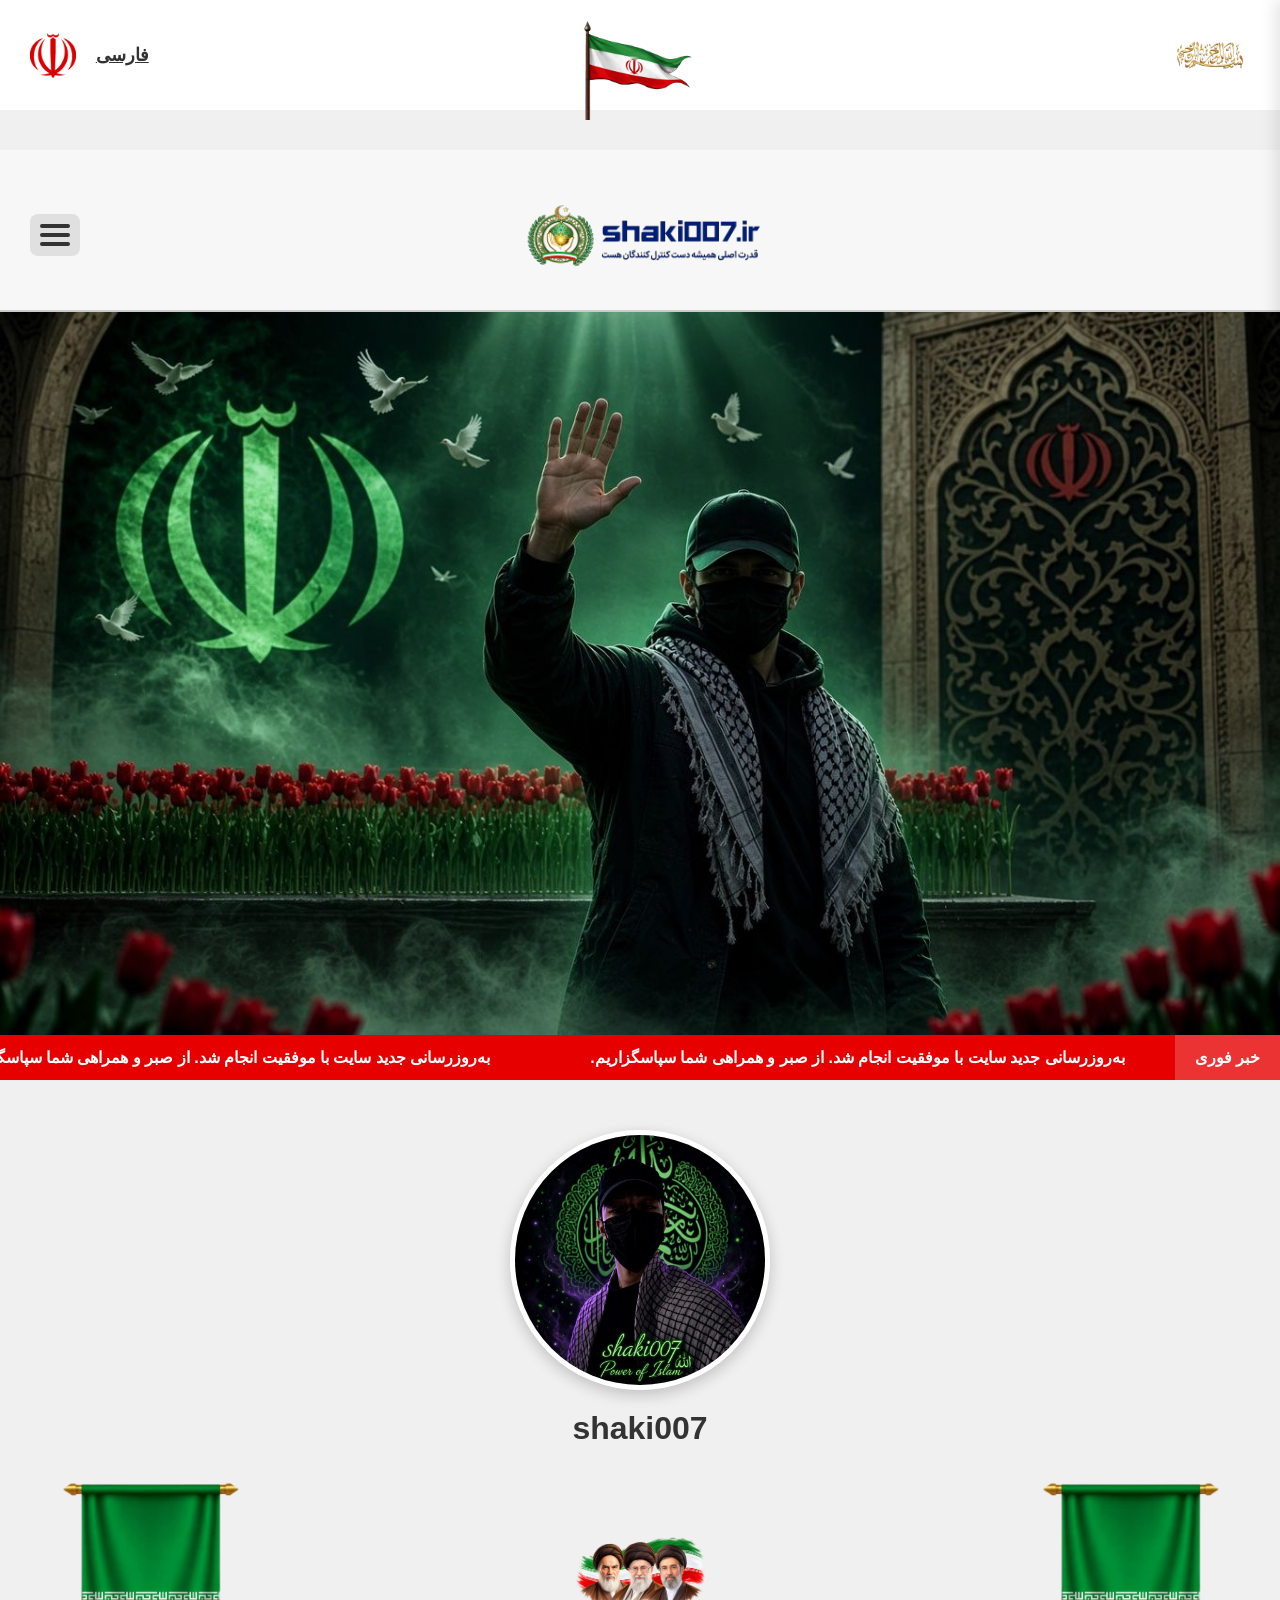
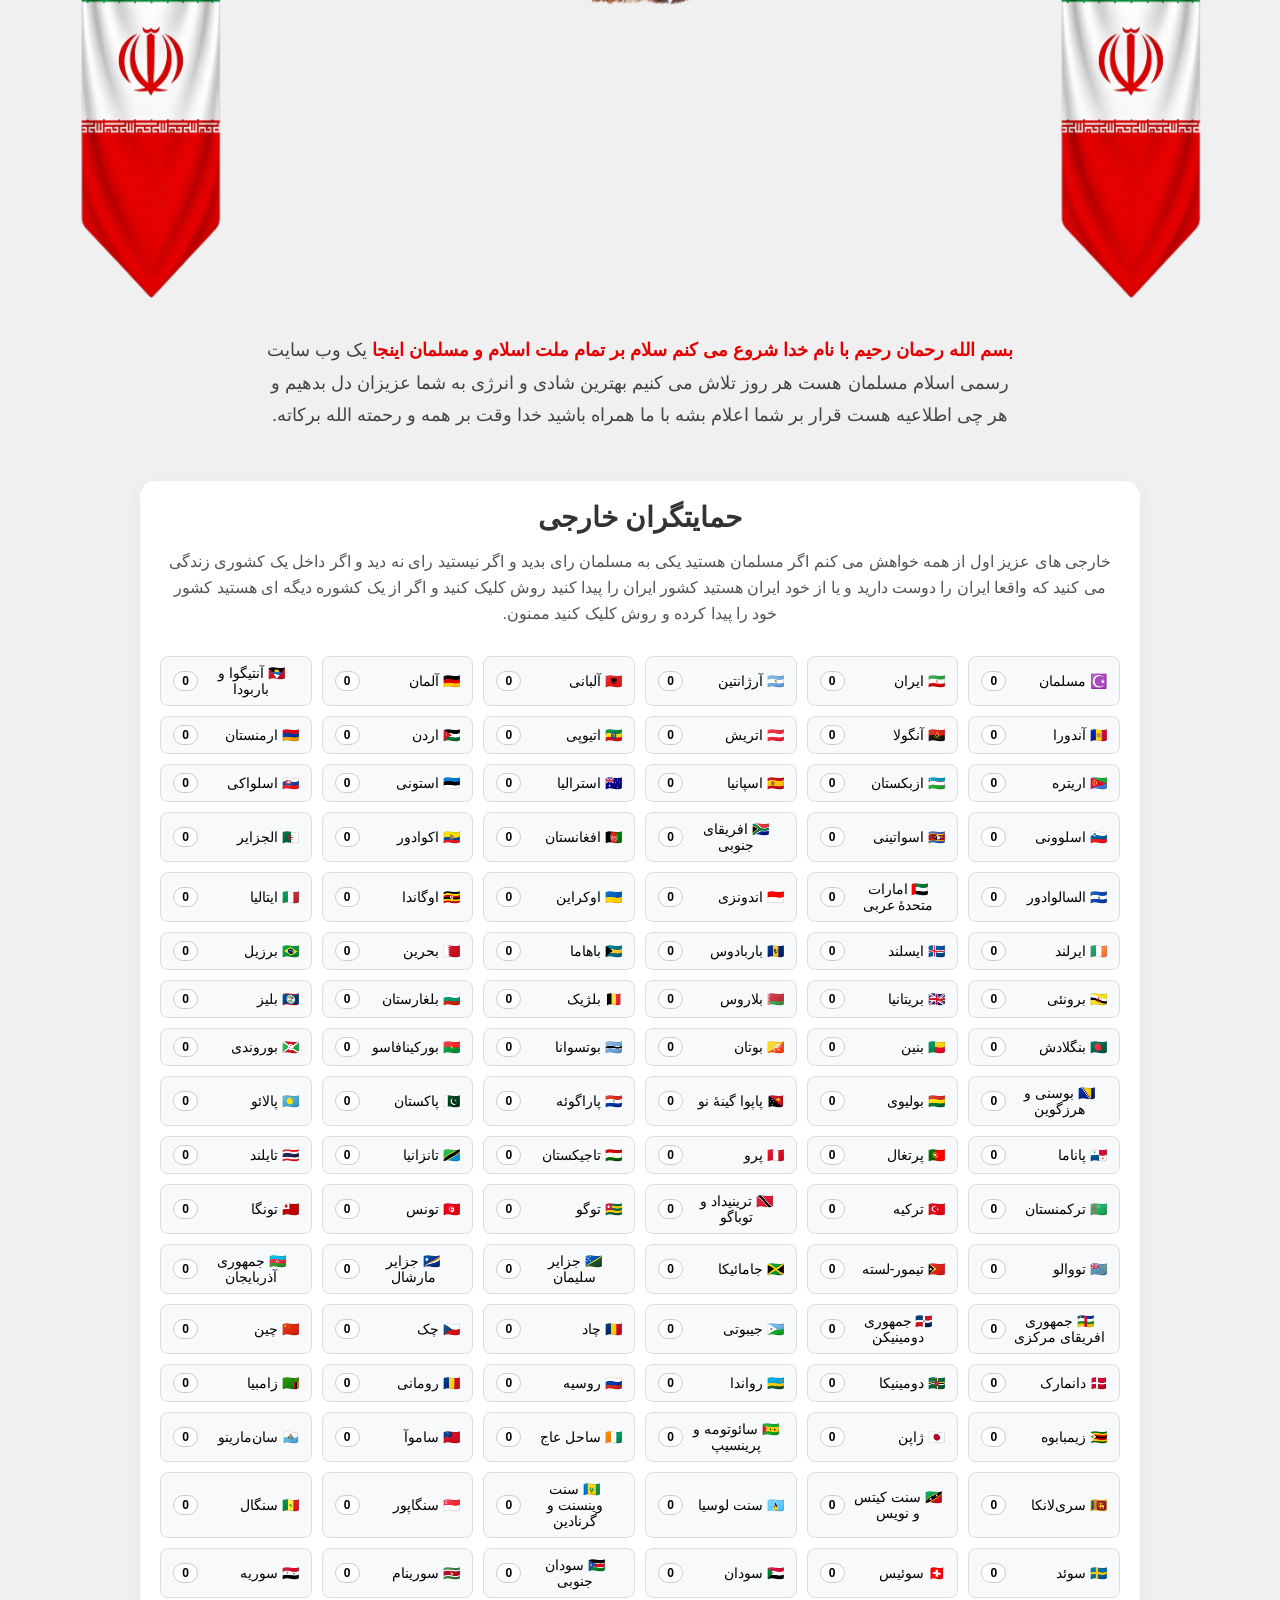
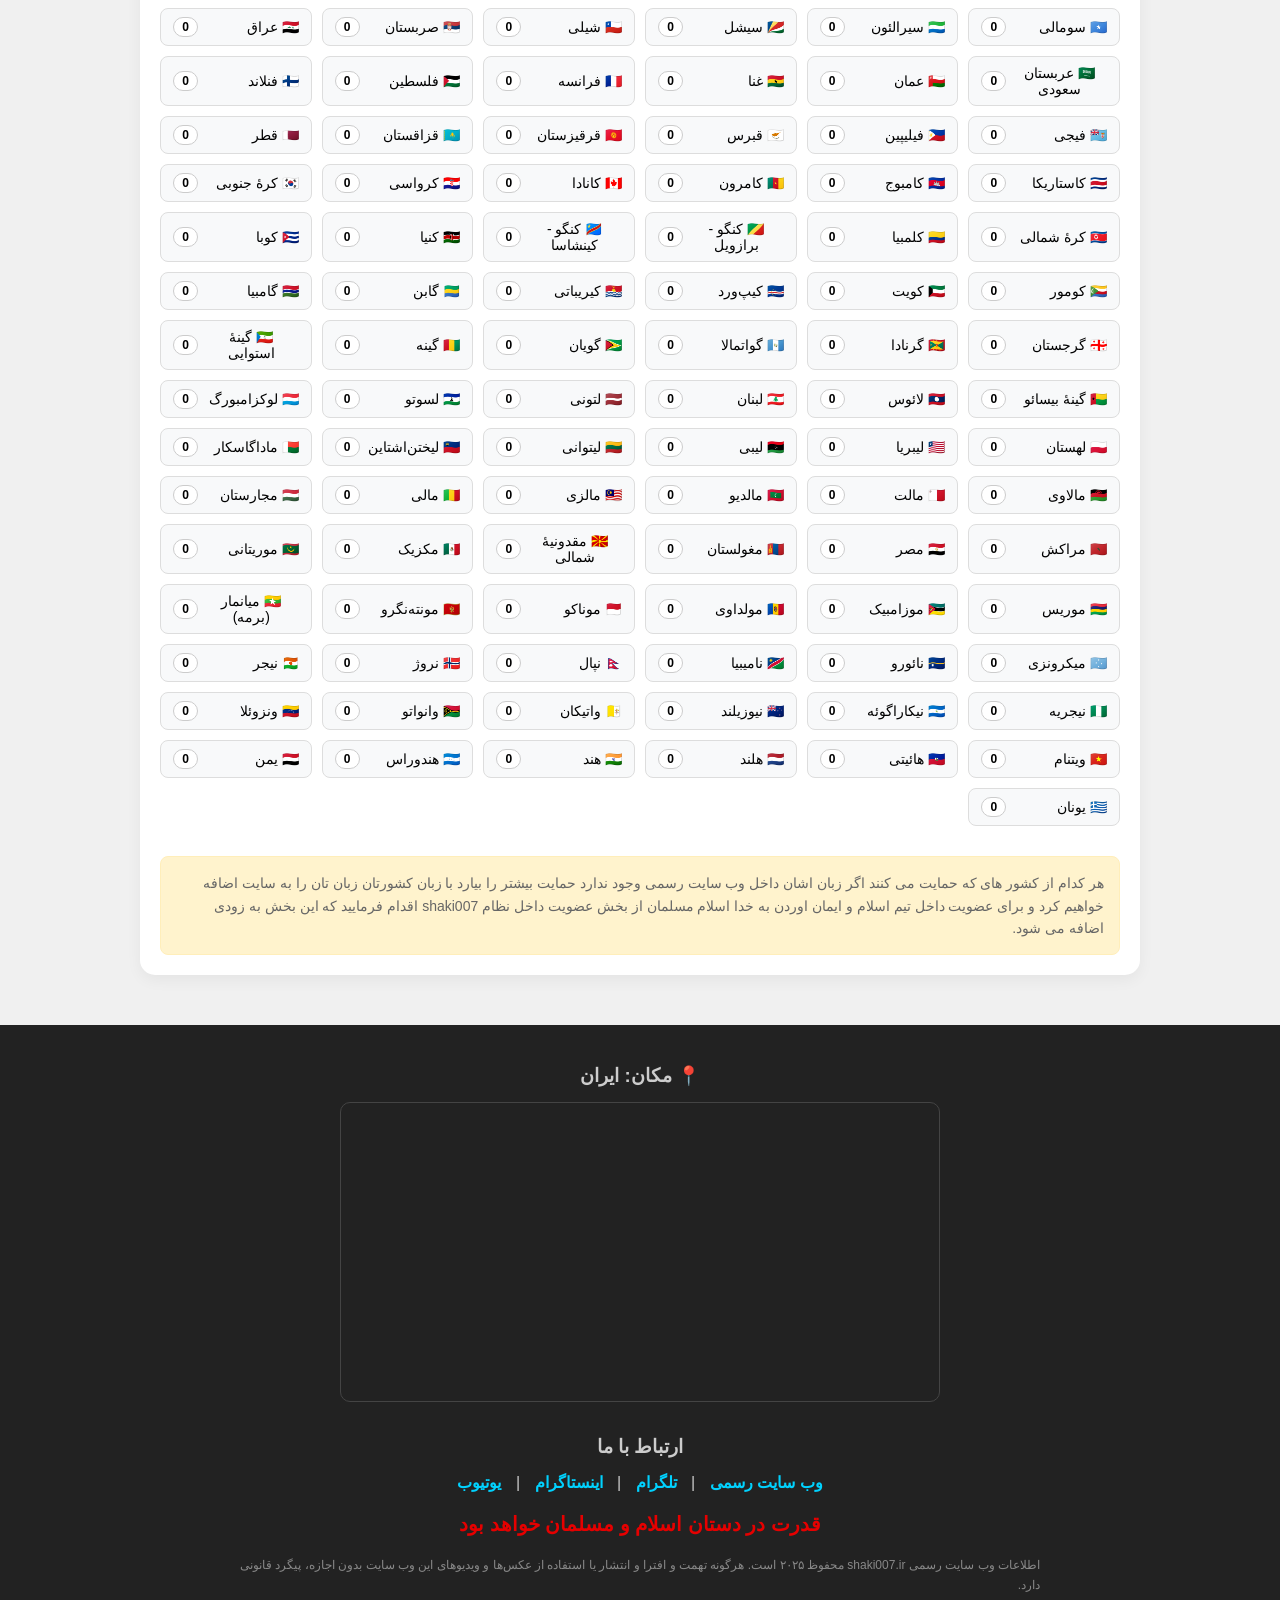
==== index.html @ 52787b34 "Add files via upload" ====
<!DOCTYPE html>
<html lang="fa" dir="rtl">

<head>
    <meta charset="UTF-8">
    <meta name="viewport" content="width=device-width, initial-scale=1.0">
    <title>سایت رسمی shaki007</title>
    <link rel="stylesheet" href="style.css">
</head>

<body>

    <div id="security-screen" class="security-overlay">
        <h1 data-i18n="security_title">اخطار امنیتی</h1>
        <p data-i18n="security_text">خروج از صفحه یا تلاش برای اسکرین‌شات شناسایی شد. لطفا به صفحه برگردید.</p>
    </div>

    <div id="sidebar" class="sidebar">
        <div class="sidebar-images">
            <img src="./img1.webp" alt="عکس ۱">
            <img src="./img2.webp" alt="عکس ۲">
            <img src="./img3.webp" alt="عکس ۳">
        </div>
        <ul class="sidebar-menu">
            <li><a href="index.html" data-i18n="menu_home">منو اصلی</a></li>
            <li><a href="Hk.html" data-i18n="menu_news">خبر و حمایتگران</a></li>
            <li><a href="Man.html" data-i18n="menu_about">توضیحات درباره من</a></li>
            <li><a href="#" data-i18n="menu_join">عضویت داخل نظام shaki007 (به زودی)</a></li>
        </ul>
    </div>

    <header class="top-bar">
        <div class="bismillah"><img src="./IR_007.webp" alt="بسم الله"></div>
        <div class="center-flag"><img src="./009.png" alt="پرچم"></div>
        <div class="lang-section">
            <div class="dropdown">
                <span class="current-lang" id="lang-btn">فارسی</span>
                <div class="dropdown-content">
                    <a href="#" onclick="changeLang('fa')">فارسی</a>
                    <a href="#" onclick="changeLang('en')">English</a>
                    <a href="#" onclick="changeLang('ru')">Русский (روسی)</a>
                    <a href="#" onclick="changeLang('zh')">中文 (چینی)</a>
                    <a href="#" onclick="changeLang('ko')">조선어 (کره‌ای)</a>
                </div>
            </div>
            <img src="./Iran_007.webp" alt="ایران" class="iran-flag-img">
        </div>
    </header>

    <div class="logo-bar">
        <div class="hamburger-menu" onclick="toggleMenu()"><span></span><span></span><span></span></div>
        <div class="main-logo"><img src="./shaki007.ir.png" alt="لوگوی سایت"></div>
    </div>

    <div class="top-image-banner"><img src="./grok_1795695931432.jpg" alt="بنر"></div>

    <div class="notification-container" id="news-ticker">
        <div class="news-label" data-i18n="news_label">خبر فوری</div>
        <div class="news-wrapper">
            <div class="news-track">
                <span class="news-text" data-i18n="news_text">به‌روزرسانی جدید سایت با موفقیت انجام شد. از صبر و همراهی
                    شما سپاسگزاریم.</span>
                <span class="news-text" data-i18n="news_text">به‌روزرسانی جدید سایت با موفقیت انجام شد. از صبر و همراهی
                    شما سپاسگزاریم.</span>
            </div>
        </div>
    </div>

    <section class="profile-section">
        <div class="profile-circle"><img src="./IMG_20261125_182429_600.jpg" alt="پروفایل من"></div>
        <h2 class="my-name">shaki007</h2>

        <div class="profile-images">
            <img src="./InShot_20261127_051230944.webp" alt="تصویر راست" class="pi-side">
            <img src="./leaders.webp" alt="تصویر وسط" class="pi-center">
            <img src="./InShot_20261127_051230944.webp" alt="تصویر چپ" class="pi-side">
        </div>

        <div class="welcome-text">
            <p><span class="red-text" data-i18n="welcome_red">بسم الله رحمان رحیم با نام خدا شروع می کنم سلام بر تمام
                    ملت اسلام و مسلمان اینجا</span> <span data-i18n="welcome_normal">یک وب سایت رسمی اسلام مسلمان هست هر
                    روز تلاش می کنیم بهترین شادی و انرژی به شما عزیزان دل بدهیم و هر چی اطلاعیه هست قرار بر شما اعلام
                    بشه با ما همراه باشید خدا وقت بر همه و رحمته الله برکاته.</span></p>
        </div>
    </section>

    <section class="supporters-section">
        <h2 data-i18n="supporters_title">حمایتگران خارجی</h2>
        <p class="supporters-desc" data-i18n="supporters_desc">
            خارجی های عزیز اول از همه خواهش می کنم اگر مسلمان هستید یکی به مسلمان رای بدید و اگر نیستید رای نه دید و اگر
            داخل یک کشوری زندگی می کنید که واقعا ایران را دوست دارید و یا از خود ایران هستید کشور ایران را پیدا کنید روش
            کلیک کنید و اگر از یک کشوره دیگه ای هستید کشور خود را پیدا کرده و روش کلیک کنید ممنون.
        </p>

        <div class="voting-grid" id="voting-grid">
            <div class="vote-btn" id="btn-muslim" onclick="vote('muslim', 'muslim-count')">
                <span data-i18n="muslim_btn">☪️ مسلمان</span>
                <span class="vote-count" id="muslim-count">0</span>
            </div>
        </div>

        <p class="note-text" data-i18n="note_text">
            هر کدام از کشور های که حمایت می کنند اگر زبان اشان داخل وب سایت رسمی وجود ندارد حمایت بیشتر را بیارد با زبان
            کشورتان زبان تان را به سایت اضافه خواهیم کرد و برای عضویت داخل تیم اسلام و ایمان اوردن به خدا اسلام مسلمان
            از بخش عضویت داخل نظام shaki007 اقدام فرمایید که این بخش به زودی اضافه می شود.
        </p>
    </section>

    <footer class="main-footer">
        <h3 class="location-title" data-i18n="location_iran">📍 مکان: ایران</h3>
        <div class="map-container">
            <iframe
                src="https://www.openstreetmap.org/export/embed.html?bbox=44.031%2C25.078%2C63.317%2C39.777&amp;layer=mapnik&amp;marker=32.4279%2C53.6880"
                style="border: 1px solid #444; border-radius: 10px;"></iframe>
        </div>
        <h3 data-i18n="contact_us">ارتباط با ما</h3>
        <div class="social-links">
            <a href="https://shaki007.ir" target="_blank" rel="noopener" data-i18n="link_site">وب سایت رسمی</a> |
            <a href="https://t.me/yourtelegram" target="_blank" rel="noopener" data-i18n="link_telegram">تلگرام</a> |
            <a href="https://instagram.com/yourinsta" target="_blank" rel="noopener"
                data-i18n="link_instagram">اینستاگرام</a> |
            <a href="https://youtube.com/youryt" target="_blank" rel="noopener" data-i18n="link_youtube">یوتیوب</a>
        </div>
        <p class="power-text" data-i18n="power_text">قدرت در دستان اسلام و مسلمان خواهد بود</p>
        <div class="legal-text">
            <p data-i18n="legal_text">
                اطلاعات وب سایت رسمی shaki007.ir محفوظ ۲۰۲۵ است. هرگونه تهمت و افترا و انتشار یا استفاده از عکس‌ها و
                ویدیوهای این وب سایت بدون اجازه، پیگرد قانونی دارد.
            </p>
        </div>
    </footer>

    <script src="script.js"></script>
</body>

</html>
---- style.css ----
* { margin: 0; padding: 0; box-sizing: border-box; }
html, body { width: 100%; overflow-x: hidden; font-family: Tahoma, Arial, sans-serif; background-color: #f0f0f0; }
img { max-width: 100%; display: block; -webkit-user-drag: none; user-drag: none; }
body { user-select: none; -webkit-user-select: none; -moz-user-select: none; -ms-user-select: none; -webkit-touch-callout: none; }

@media print { html, body { display: none !important; } }

.security-overlay { position: fixed; top: 0; left: 0; width: 100vw; height: 100vh; background-color: #000; color: red; z-index: 999999; display: none; flex-direction: column; justify-content: center; align-items: center; text-align: center; padding: 20px; }

.sidebar { position: fixed; top: 0; right: -320px; width: 320px; height: 100vh; background-color: #fff; box-shadow: -5px 0 15px rgba(0,0,0,0.1); transition: right 0.4s ease; z-index: 1000; padding: 20px; overflow-y: auto; }
.sidebar.open { right: 0; }
.sidebar-images { display: flex; justify-content: space-between; margin: 20px 0; }
.sidebar-images img { width: 30%; height: 70px; object-fit: cover; border-radius: 8px; }
.sidebar-menu { list-style: none; }
.sidebar-menu li { border-bottom: 1px solid #eee; }
.sidebar-menu a { display: block; padding: 15px 10px; color: #333; text-decoration: none; font-weight: bold; transition: 0.3s; }
.sidebar-menu a:hover { background-color: #f5f5f5; color: #e60000; }

.top-bar { display: flex; justify-content: space-between; align-items: center; padding: 15px 30px; background-color: #fff; position: relative; z-index: 10; min-height: 100px; }
.bismillah img { height: 80px; object-fit: contain; }
.center-flag { position: absolute; left: 50%; transform: translateX(-50%); top: 10px; z-index: 20; }
.center-flag img { height: 110px; object-fit: contain; }
.lang-section { display: flex; align-items: center; gap: 15px; }
.iran-flag-img { height: 45px; border-radius: 4px; }
.dropdown { position: relative; display: inline-block; }
.current-lang { font-size: 18px; font-weight: bold; color: #333; text-decoration: underline; cursor: pointer; padding: 5px; }
.dropdown-content { display: none; position: absolute; background-color: #fff; min-width: 120px; box-shadow: 0 8px 16px rgba(0,0,0,0.2); z-index: 100; top: 100%; left: 0; border-radius: 5px; }
.dropdown-content a { color: #333; padding: 10px 15px; text-decoration: none; display: block; }
.dropdown-content a:hover { background-color: #ddd; }
.dropdown:hover .dropdown-content, .dropdown.open .dropdown-content { display: block; }

.logo-bar { background-color: #f7f7f7; display: flex; align-items: center; justify-content: center; padding: 20px 0 10px 0; position: relative; margin-top: 40px; border-bottom: 2px solid #ccc; }
.main-logo img { height: 130px; object-fit: contain; }
.hamburger-menu { position: absolute; left: 30px; display: flex; flex-direction: column; justify-content: center; gap: 5px; cursor: pointer; background-color: #e0e0e0; padding: 10px; border-radius: 8px; }
.hamburger-menu:hover { background-color: #ccc; }
.hamburger-menu span { display: block; width: 30px; height: 4px; background-color: #333; border-radius: 2px; }

.top-image-banner { width: 100%; line-height: 0; }
.top-image-banner img { width: 100%; height: auto; }

.notification-container { width: 100%; display: flex; align-items: center; background-color: #222; color: #fff; height: 45px; overflow: hidden; transition: background 0.5s; }
.notification-container.urgent { background-color: #e60000; }
.news-label { background-color: rgba(255,255,255,0.2); padding: 0 20px; height: 100%; display: flex; align-items: center; font-weight: bold; white-space: nowrap; z-index: 2; }
.news-wrapper { flex: 1; overflow: hidden; position: relative; display: flex; align-items: center; }
.news-track { display: flex; white-space: nowrap; animation: marquee 20s linear infinite; }
.news-text { font-size: 16px; font-weight: bold; padding-left: 50px; padding-right: 50px; }
@keyframes marquee { 0% { transform: translateX(0); } 100% { transform: translateX(-50%); } }
[dir="rtl"] .news-track { animation-name: marquee-rtl; }
@keyframes marquee-rtl { 0% { transform: translateX(0); } 100% { transform: translateX(50%); } }

.profile-section { display: flex; flex-direction: column; align-items: center; margin: 50px 0; text-align: center; }
.profile-circle { width: 260px; height: 260px; border-radius: 50%; overflow: hidden; border: 5px solid #fff; box-shadow: 0 5px 15px rgba(0,0,0,0.2); }
.profile-circle img { width: 100%; height: 100%; object-fit: cover; }
.my-name { margin-top: 20px; font-size: 32px; color: #333; font-weight: bold; }

.profile-images { direction: rtl; display: flex; justify-content: space-between; align-items: flex-start; width: 100%; padding: 0 30px; margin: 30px 0; }
.profile-images .pi-side { width: 240px; height: auto; object-fit: contain; border-radius: 0; box-shadow: none; border: none; background: none; }
.profile-images .pi-center { width: 130px; height: auto; margin-top: 60px; object-fit: contain; border-radius: 0; box-shadow: none; border: none; background: none; }

.welcome-text { max-width: 800px; padding: 0 20px; font-size: 18px; line-height: 1.8; color: #444; }
.red-text { color: #e60000; font-weight: bold; }

.supporters-section { max-width: 1000px; margin: 40px auto; padding: 20px; background: #fff; border-radius: 15px; box-shadow: 0 5px 15px rgba(0,0,0,0.05); text-align: center; }
.supporters-section h2 { font-size: 28px; margin-bottom: 15px; color: #333; }
.supporters-desc { font-size: 16px; line-height: 1.6; margin-bottom: 30px; color: #555; }

.voting-grid { display: grid; grid-template-columns: repeat(auto-fill, minmax(130px, 1fr)); gap: 10px; margin-bottom: 30px; }
.vote-btn { background: #f8f9fa; border: 1px solid #ddd; border-radius: 8px; padding: 8px 12px; cursor: pointer; display: flex; justify-content: space-between; align-items: center; gap: 6px; transition: 0.2s; font-size: 14px; }
.vote-btn:hover { background: #e9ecef; border-color: #bbb; }
.vote-btn.voted { background: #d4edda; border-color: #c3e6cb; color: #155724; box-shadow: 0 0 0 2px #28a745 inset; }
.vote-count { font-weight: bold; background: #fff; padding: 2px 6px; border-radius: 10px; border: 1px solid #ccc; font-size: 12px; min-width: 25px; text-align: center; }

.note-text { font-size: 14px; color: #666; line-height: 1.6; background: #fff3cd; padding: 15px; border-radius: 8px; border: 1px solid #ffeeba; text-align: right; }
[dir="ltr"] .note-text { text-align: left; }

.inner-page { max-width: 900px; margin: 40px auto; padding: 30px 20px; background: #fff; border-radius: 15px; box-shadow: 0 5px 15px rgba(0,0,0,0.05); line-height: 1.9; color: #444; }
.inner-page h1 { color: #e60000; margin-bottom: 15px; }

.main-footer { background: #222; color: #ccc; text-align: center; padding: 40px 20px; margin-top: 50px; }
.location-title { margin-bottom: 15px; }
.map-container { max-width: 600px; margin: 0 auto 30px auto; }
.map-container iframe { width: 100%; height: 300px; }
.social-links { margin: 15px 0; }
.social-links a { color: #00d2ff; text-decoration: none; margin: 0 10px; font-weight: bold; }
.social-links a:hover { text-decoration: underline; }
.power-text { font-size: 20px; font-weight: bold; color: #e60000; margin: 20px 0; }
.legal-text { font-size: 12px; color: #888; max-width: 800px; margin: 0 auto; line-height: 1.6; text-align: justify; }

@media (max-width: 768px) {
    .top-bar { padding: 10px 15px; min-height: 70px; }
    .bismillah img { height: 50px; } .center-flag img { height: 70px; } .iran-flag-img { height: 30px; }
    .logo-bar { margin-top: 20px; padding: 15px 0; } .main-logo img { height: 80px; } .hamburger-menu { left: 15px; padding: 8px; }
    .sidebar { width: 280px; right: -280px; }
    .profile-circle { width: 190px; height: 190px; } .my-name { font-size: 24px; }
    .profile-images { padding: 0 10px; }
    .profile-images .pi-side { width: 120px; height: auto; }
    .profile-images .pi-center { width: 70px; height: auto; margin-top: 30px; }
    .welcome-text { font-size: 16px; }
    .voting-grid { grid-template-columns: repeat(auto-fill, minmax(110px, 1fr)); }
}

.about-list { list-style: none; margin: 10px 0; }
.about-list li { padding: 4px 0; }
.about-gap { margin-top: 20px; }

.news-item { border-bottom: 1px solid #eee; padding-bottom: 20px; }
.news-item img { width: 100%; max-height: 360px; object-fit: cover; border-radius: 10px; margin-bottom: 15px; }
.news-item h2 { color: #333; margin-bottom: 5px; }
.news-date { font-size: 13px; color: #999; margin-bottom: 10px; }
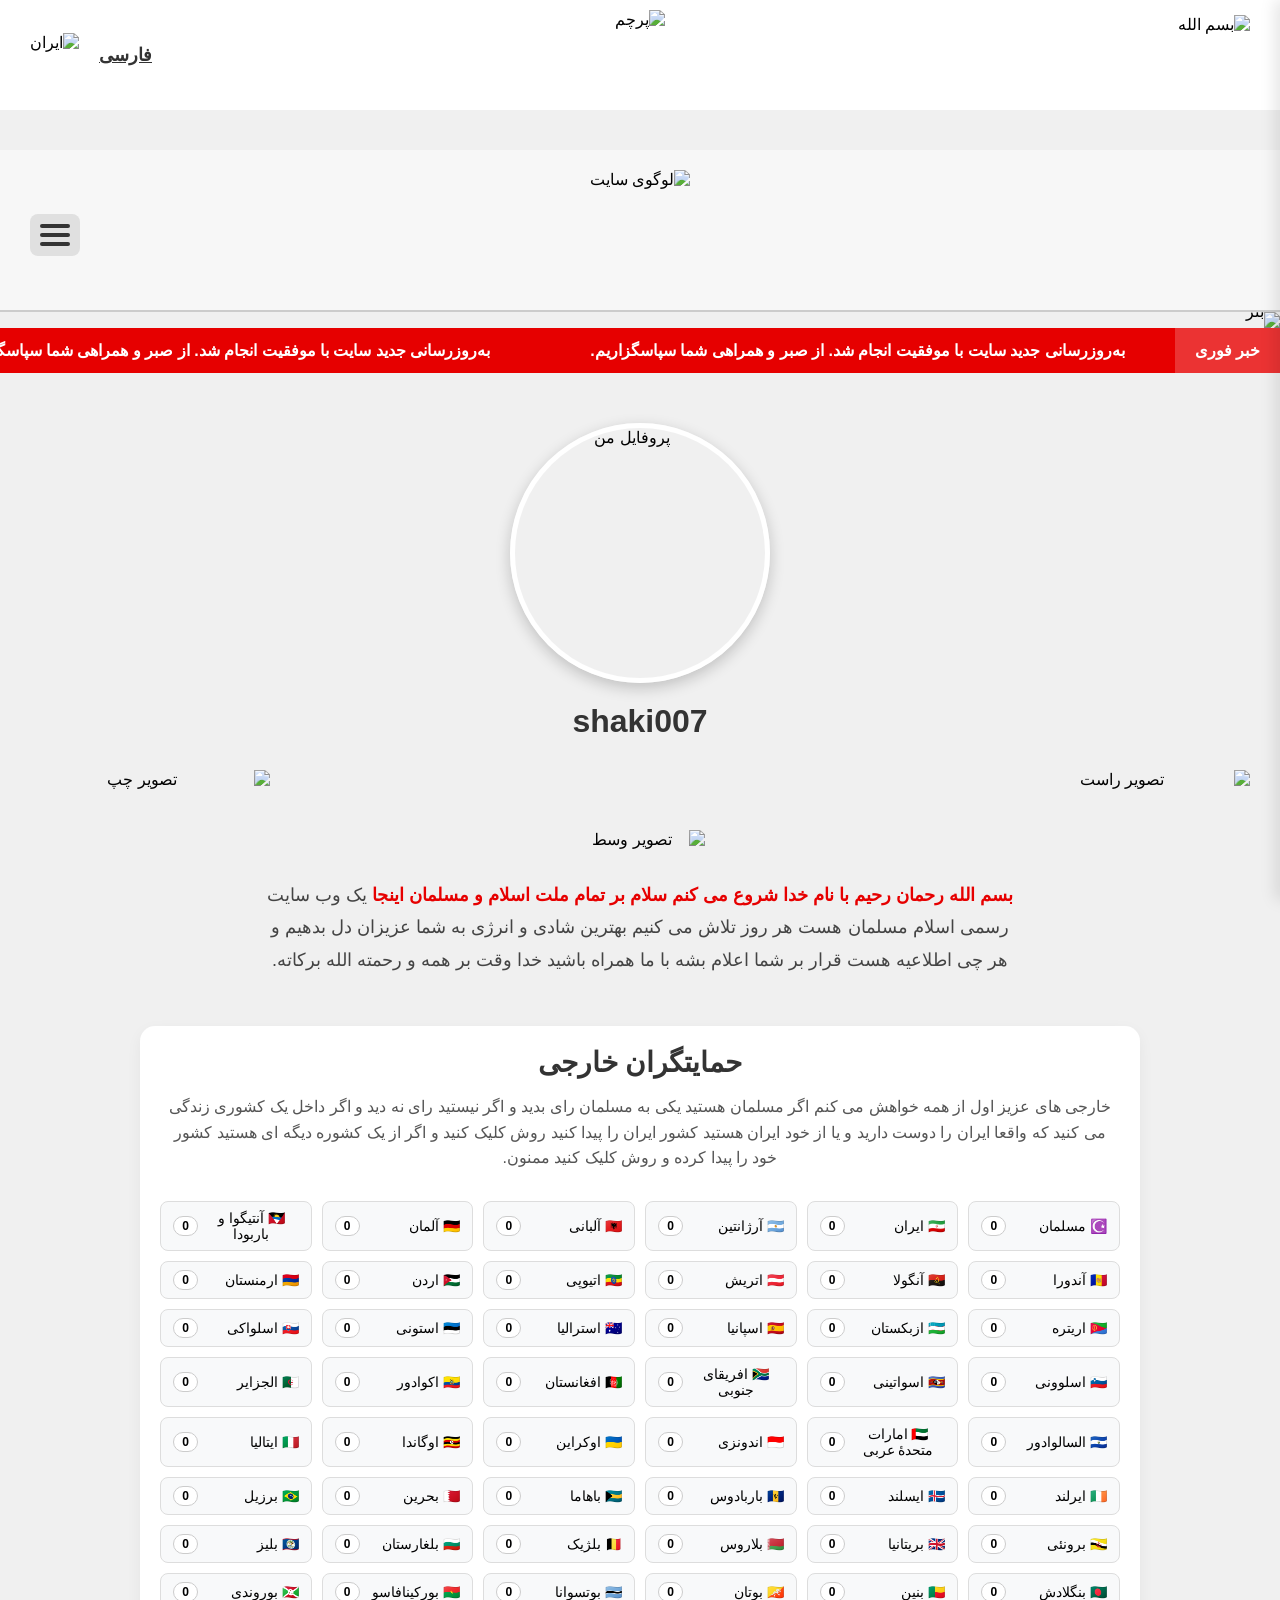
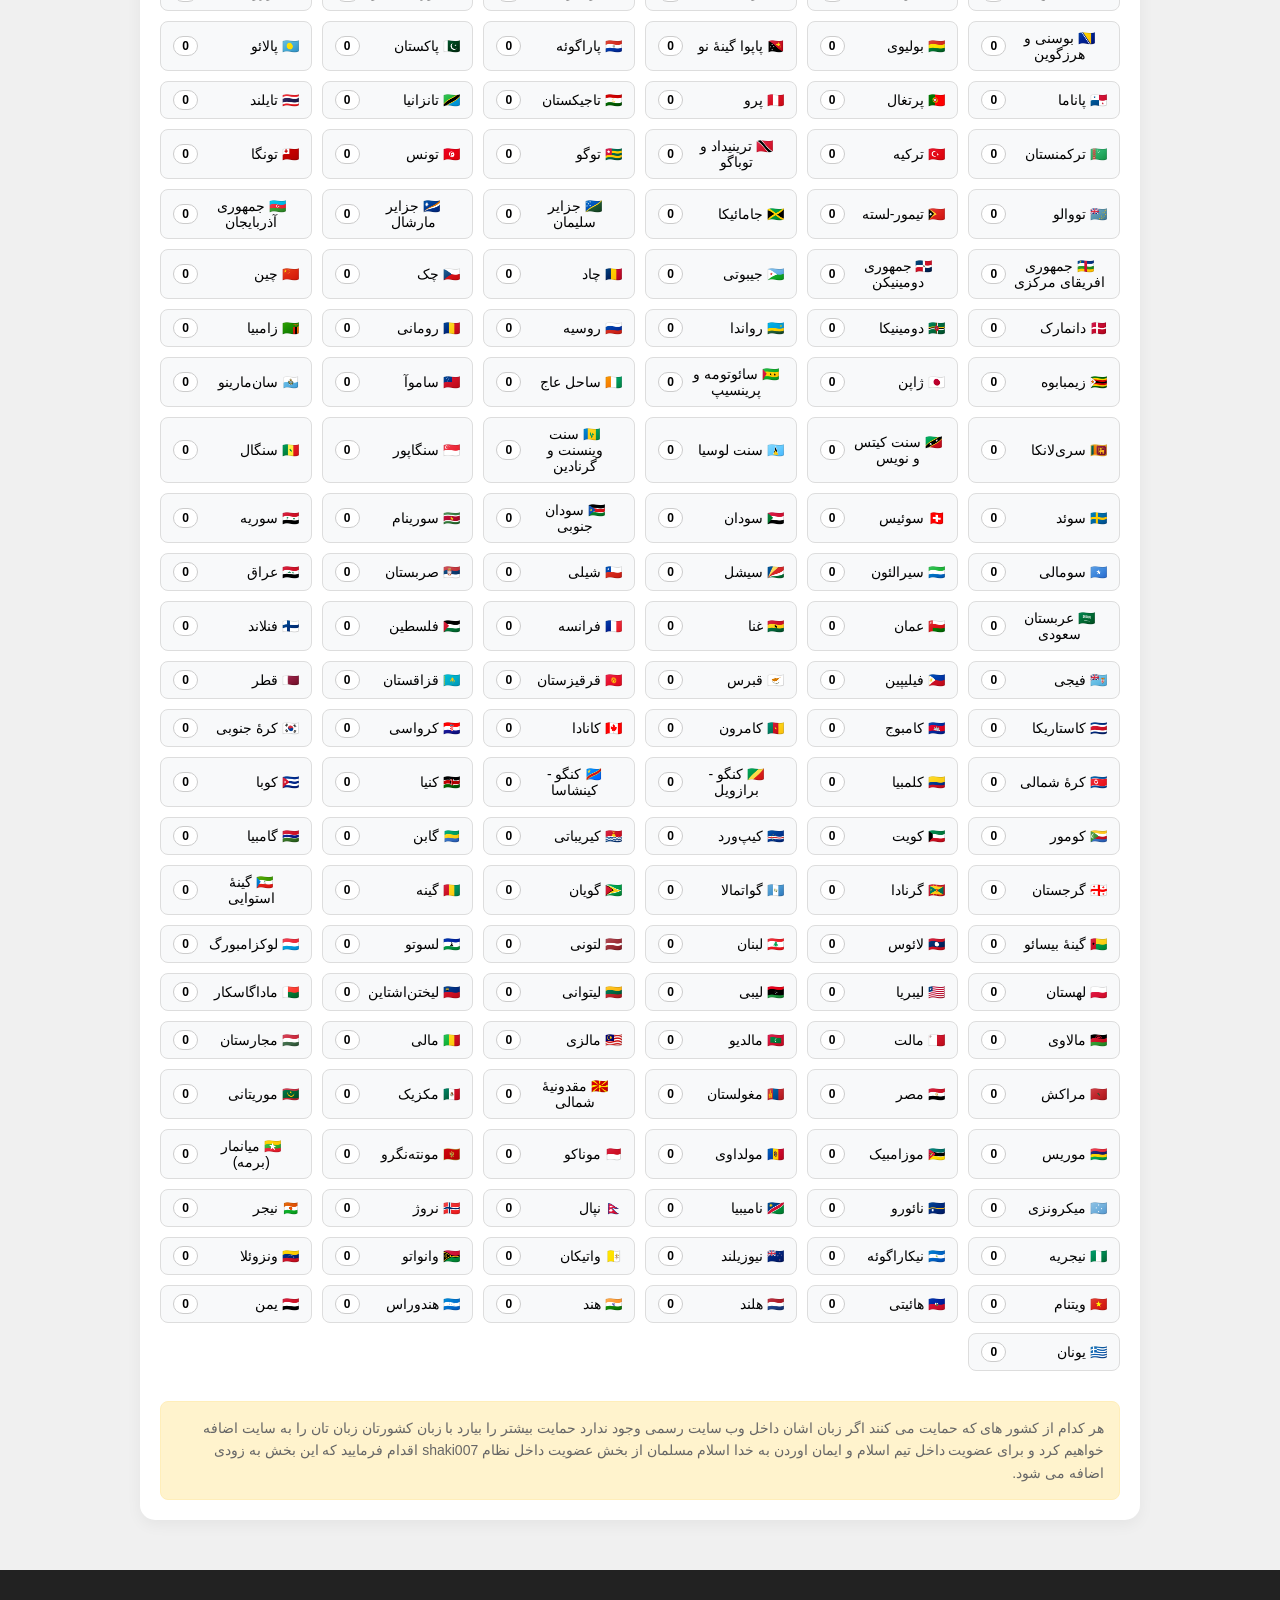
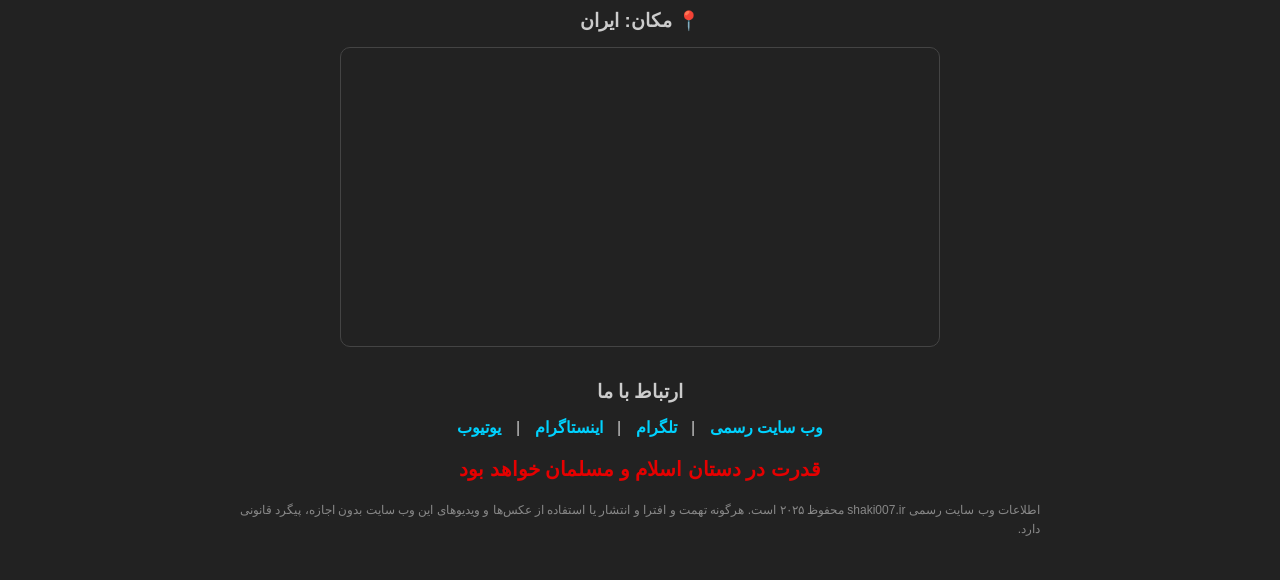
==== commit eadce45d: "Update index.html" ====
--- a/index.html
+++ b/index.html
@@ -1,13 +1,11 @@
 <!DOCTYPE html>
 <html lang="fa" dir="rtl">
-
 <head>
     <meta charset="UTF-8">
     <meta name="viewport" content="width=device-width, initial-scale=1.0">
-    <title>سایت رسمی shaki007</title>
+    <title>shaki007</title>
     <link rel="stylesheet" href="style.css">
 </head>
-
 <body>
 
     <div id="security-screen" class="security-overlay">
@@ -17,9 +15,9 @@
 
     <div id="sidebar" class="sidebar">
         <div class="sidebar-images">
-            <img src="./img1.webp" alt="عکس ۱">
-            <img src="./img2.webp" alt="عکس ۲">
-            <img src="./img3.webp" alt="عکس ۳">
+            <img src="img1.jpg" alt="عکس ۱">
+            <img src="img2.jpg" alt="عکس ۲">
+            <img src="img3.jpg" alt="عکس ۳">
         </div>
         <ul class="sidebar-menu">
             <li><a href="index.html" data-i18n="menu_home">منو اصلی</a></li>
@@ -30,8 +28,8 @@
     </div>
 
     <header class="top-bar">
-        <div class="bismillah"><img src="./IR_007.webp" alt="بسم الله"></div>
-        <div class="center-flag"><img src="./009.png" alt="پرچم"></div>
+        <div class="bismillah"><img src="bismillah.png" alt="بسم الله"></div>
+        <div class="center-flag"><img src="flag-top.png" alt="پرچم"></div>
         <div class="lang-section">
             <div class="dropdown">
                 <span class="current-lang" id="lang-btn">فارسی</span>
@@ -43,53 +41,46 @@
                     <a href="#" onclick="changeLang('ko')">조선어 (کره‌ای)</a>
                 </div>
             </div>
-            <img src="./Iran_007.webp" alt="ایران" class="iran-flag-img">
+            <img src="iran-flag.png" alt="ایران" class="iran-flag-img">
         </div>
     </header>
 
     <div class="logo-bar">
         <div class="hamburger-menu" onclick="toggleMenu()"><span></span><span></span><span></span></div>
-        <div class="main-logo"><img src="./shaki007.ir.png" alt="لوگوی سایت"></div>
+        <div class="main-logo"><img src="khamenei-logo.png" alt="لوگوی سایت"></div>
     </div>
 
-    <div class="top-image-banner"><img src="./grok_1795695931432.jpg" alt="بنر"></div>
+    <div class="top-image-banner"><img src="banner.jpg" alt="بنر"></div>
 
     <div class="notification-container" id="news-ticker">
         <div class="news-label" data-i18n="news_label">خبر فوری</div>
         <div class="news-wrapper">
             <div class="news-track">
-                <span class="news-text" data-i18n="news_text">به‌روزرسانی جدید سایت با موفقیت انجام شد. از صبر و همراهی
-                    شما سپاسگزاریم.</span>
-                <span class="news-text" data-i18n="news_text">به‌روزرسانی جدید سایت با موفقیت انجام شد. از صبر و همراهی
-                    شما سپاسگزاریم.</span>
+                <span class="news-text" data-i18n="news_text">به‌روزرسانی جدید سایت با موفقیت انجام شد. از صبر و همراهی شما سپاسگزاریم.</span>
+                <span class="news-text" data-i18n="news_text">به‌روزرسانی جدید سایت با موفقیت انجام شد. از صبر و همراهی شما سپاسگزاریم.</span>
             </div>
         </div>
     </div>
 
     <section class="profile-section">
-        <div class="profile-circle"><img src="./IMG_20261125_182429_600.jpg" alt="پروفایل من"></div>
+        <div class="profile-circle"><img src="my-profile.jpg" alt="پروفایل من"></div>
         <h2 class="my-name">shaki007</h2>
 
         <div class="profile-images">
-            <img src="./InShot_20261127_051230944.webp" alt="تصویر راست" class="pi-side">
-            <img src="./leaders.webp" alt="تصویر وسط" class="pi-center">
-            <img src="./InShot_20261127_051230944.webp" alt="تصویر چپ" class="pi-side">
+            <img src="img-left.jpg" alt="تصویر راست" class="pi-side">
+            <img src="img-center.jpg" alt="تصویر وسط" class="pi-center">
+            <img src="img-right.jpg" alt="تصویر چپ" class="pi-side">
         </div>
 
         <div class="welcome-text">
-            <p><span class="red-text" data-i18n="welcome_red">بسم الله رحمان رحیم با نام خدا شروع می کنم سلام بر تمام
-                    ملت اسلام و مسلمان اینجا</span> <span data-i18n="welcome_normal">یک وب سایت رسمی اسلام مسلمان هست هر
-                    روز تلاش می کنیم بهترین شادی و انرژی به شما عزیزان دل بدهیم و هر چی اطلاعیه هست قرار بر شما اعلام
-                    بشه با ما همراه باشید خدا وقت بر همه و رحمته الله برکاته.</span></p>
+            <p><span class="red-text" data-i18n="welcome_red">بسم الله رحمان رحیم با نام خدا شروع می کنم سلام بر تمام ملت اسلام و مسلمان اینجا</span> <span data-i18n="welcome_normal">یک وب سایت رسمی اسلام مسلمان هست هر روز تلاش می کنیم بهترین شادی و انرژی به شما عزیزان دل بدهیم و هر چی اطلاعیه هست قرار بر شما اعلام بشه با ما همراه باشید خدا وقت بر همه و رحمته الله برکاته.</span></p>
         </div>
     </section>
 
     <section class="supporters-section">
         <h2 data-i18n="supporters_title">حمایتگران خارجی</h2>
         <p class="supporters-desc" data-i18n="supporters_desc">
-            خارجی های عزیز اول از همه خواهش می کنم اگر مسلمان هستید یکی به مسلمان رای بدید و اگر نیستید رای نه دید و اگر
-            داخل یک کشوری زندگی می کنید که واقعا ایران را دوست دارید و یا از خود ایران هستید کشور ایران را پیدا کنید روش
-            کلیک کنید و اگر از یک کشوره دیگه ای هستید کشور خود را پیدا کرده و روش کلیک کنید ممنون.
+            خارجی های عزیز اول از همه خواهش می کنم اگر مسلمان هستید یکی به مسلمان رای بدید و اگر نیستید رای نه دید و اگر داخل یک کشوری زندگی می کنید که واقعا ایران را دوست دارید و یا از خود ایران هستید کشور ایران را پیدا کنید روش کلیک کنید و اگر از یک کشوره دیگه ای هستید کشور خود را پیدا کرده و روش کلیک کنید ممنون.
         </p>
 
         <div class="voting-grid" id="voting-grid">
@@ -100,37 +91,30 @@
         </div>
 
         <p class="note-text" data-i18n="note_text">
-            هر کدام از کشور های که حمایت می کنند اگر زبان اشان داخل وب سایت رسمی وجود ندارد حمایت بیشتر را بیارد با زبان
-            کشورتان زبان تان را به سایت اضافه خواهیم کرد و برای عضویت داخل تیم اسلام و ایمان اوردن به خدا اسلام مسلمان
-            از بخش عضویت داخل نظام shaki007 اقدام فرمایید که این بخش به زودی اضافه می شود.
+            هر کدام از کشور های که حمایت می کنند اگر زبان اشان داخل وب سایت رسمی وجود ندارد حمایت بیشتر را بیارد با زبان کشورتان زبان تان را به سایت اضافه خواهیم کرد و برای عضویت داخل تیم اسلام و ایمان اوردن به خدا اسلام مسلمان از بخش عضویت داخل نظام shaki007 اقدام فرمایید که این بخش به زودی اضافه می شود.
         </p>
     </section>
 
     <footer class="main-footer">
         <h3 class="location-title" data-i18n="location_iran">📍 مکان: ایران</h3>
         <div class="map-container">
-            <iframe
-                src="https://www.openstreetmap.org/export/embed.html?bbox=44.031%2C25.078%2C63.317%2C39.777&amp;layer=mapnik&amp;marker=32.4279%2C53.6880"
-                style="border: 1px solid #444; border-radius: 10px;"></iframe>
+            <iframe src="https://www.openstreetmap.org/export/embed.html?bbox=44.031%2C25.078%2C63.317%2C39.777&amp;layer=mapnik&amp;marker=32.4279%2C53.6880" style="border: 1px solid #444; border-radius: 10px;"></iframe>
         </div>
         <h3 data-i18n="contact_us">ارتباط با ما</h3>
         <div class="social-links">
             <a href="https://shaki007.ir" target="_blank" rel="noopener" data-i18n="link_site">وب سایت رسمی</a> |
             <a href="https://t.me/yourtelegram" target="_blank" rel="noopener" data-i18n="link_telegram">تلگرام</a> |
-            <a href="https://instagram.com/yourinsta" target="_blank" rel="noopener"
-                data-i18n="link_instagram">اینستاگرام</a> |
+            <a href="https://instagram.com/yourinsta" target="_blank" rel="noopener" data-i18n="link_instagram">اینستاگرام</a> |
             <a href="https://youtube.com/youryt" target="_blank" rel="noopener" data-i18n="link_youtube">یوتیوب</a>
         </div>
         <p class="power-text" data-i18n="power_text">قدرت در دستان اسلام و مسلمان خواهد بود</p>
         <div class="legal-text">
             <p data-i18n="legal_text">
-                اطلاعات وب سایت رسمی shaki007.ir محفوظ ۲۰۲۵ است. هرگونه تهمت و افترا و انتشار یا استفاده از عکس‌ها و
-                ویدیوهای این وب سایت بدون اجازه، پیگرد قانونی دارد.
+                اطلاعات وب سایت رسمی shaki007.ir محفوظ ۲۰۲۵ است. هرگونه تهمت و افترا و انتشار یا استفاده از عکس‌ها و ویدیوهای این وب سایت بدون اجازه، پیگرد قانونی دارد.
             </p>
         </div>
     </footer>
 
     <script src="script.js"></script>
 </body>
-
-</html>+</html>
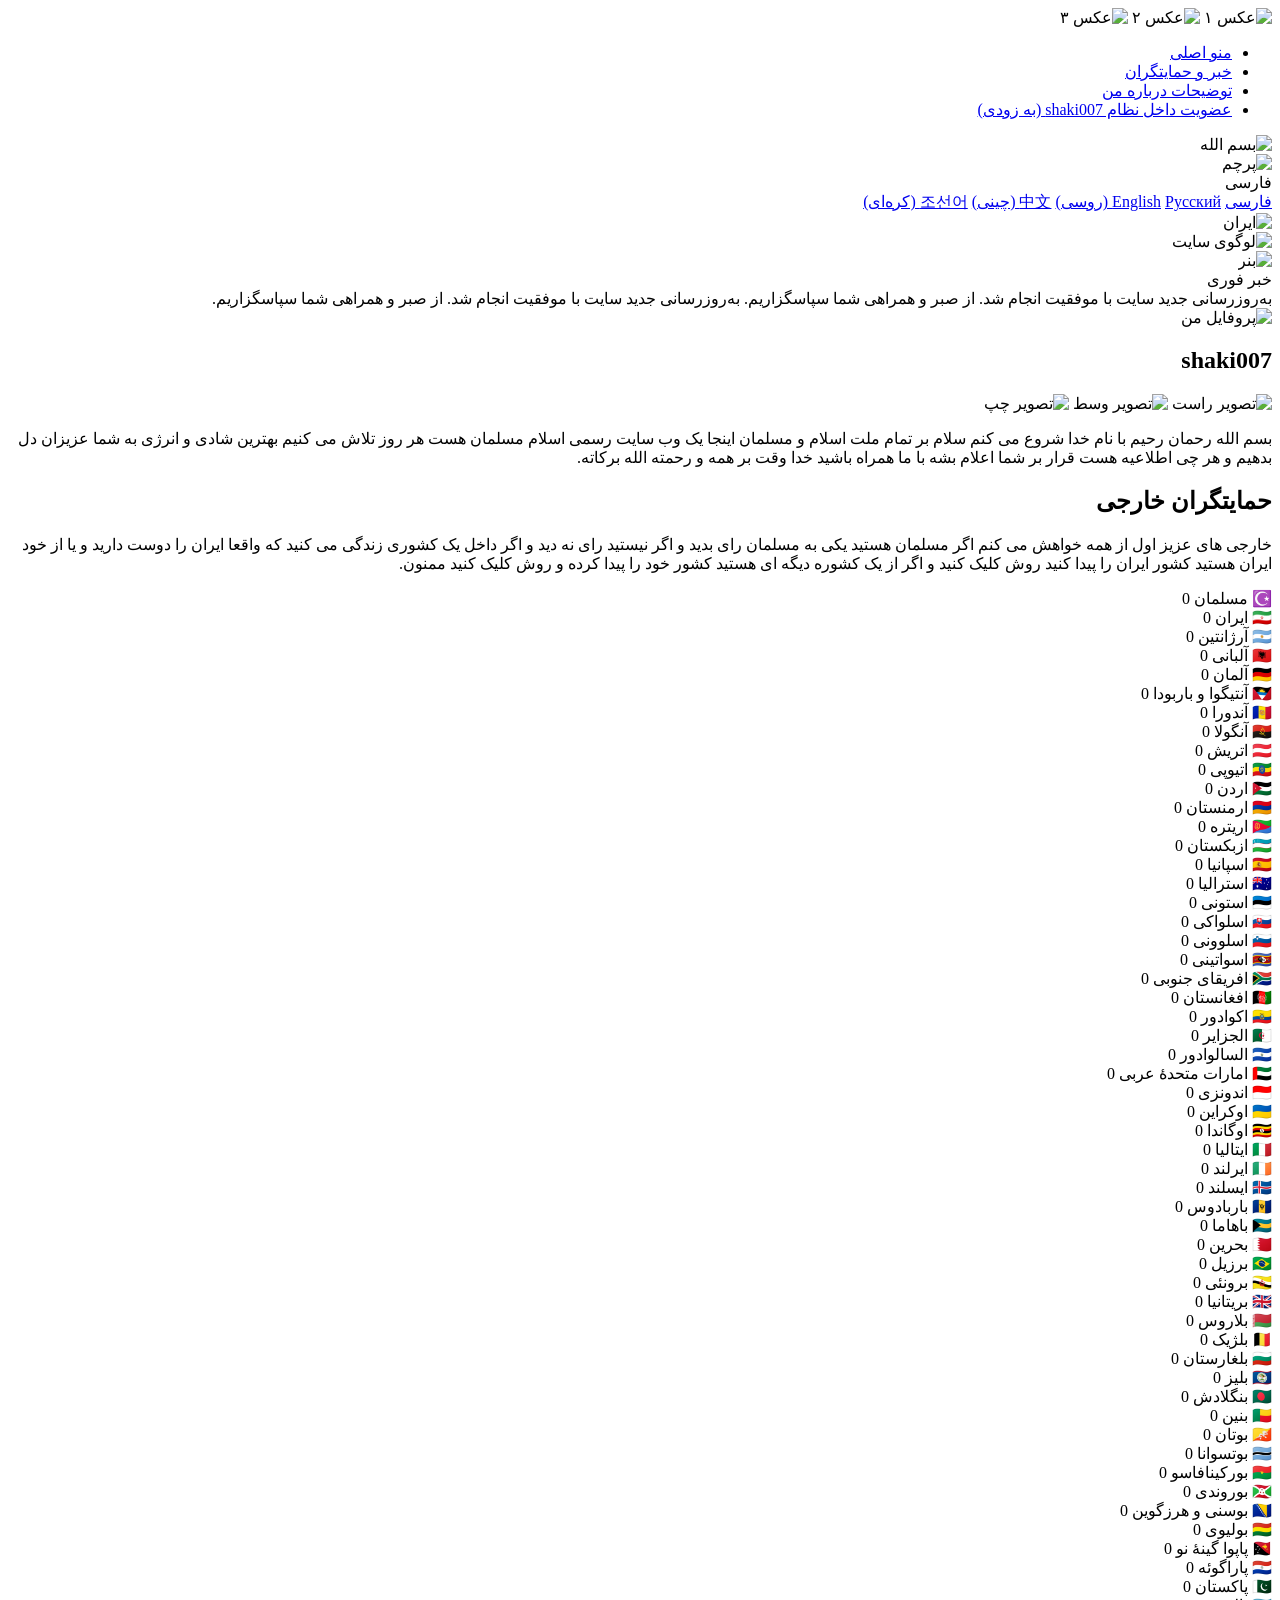
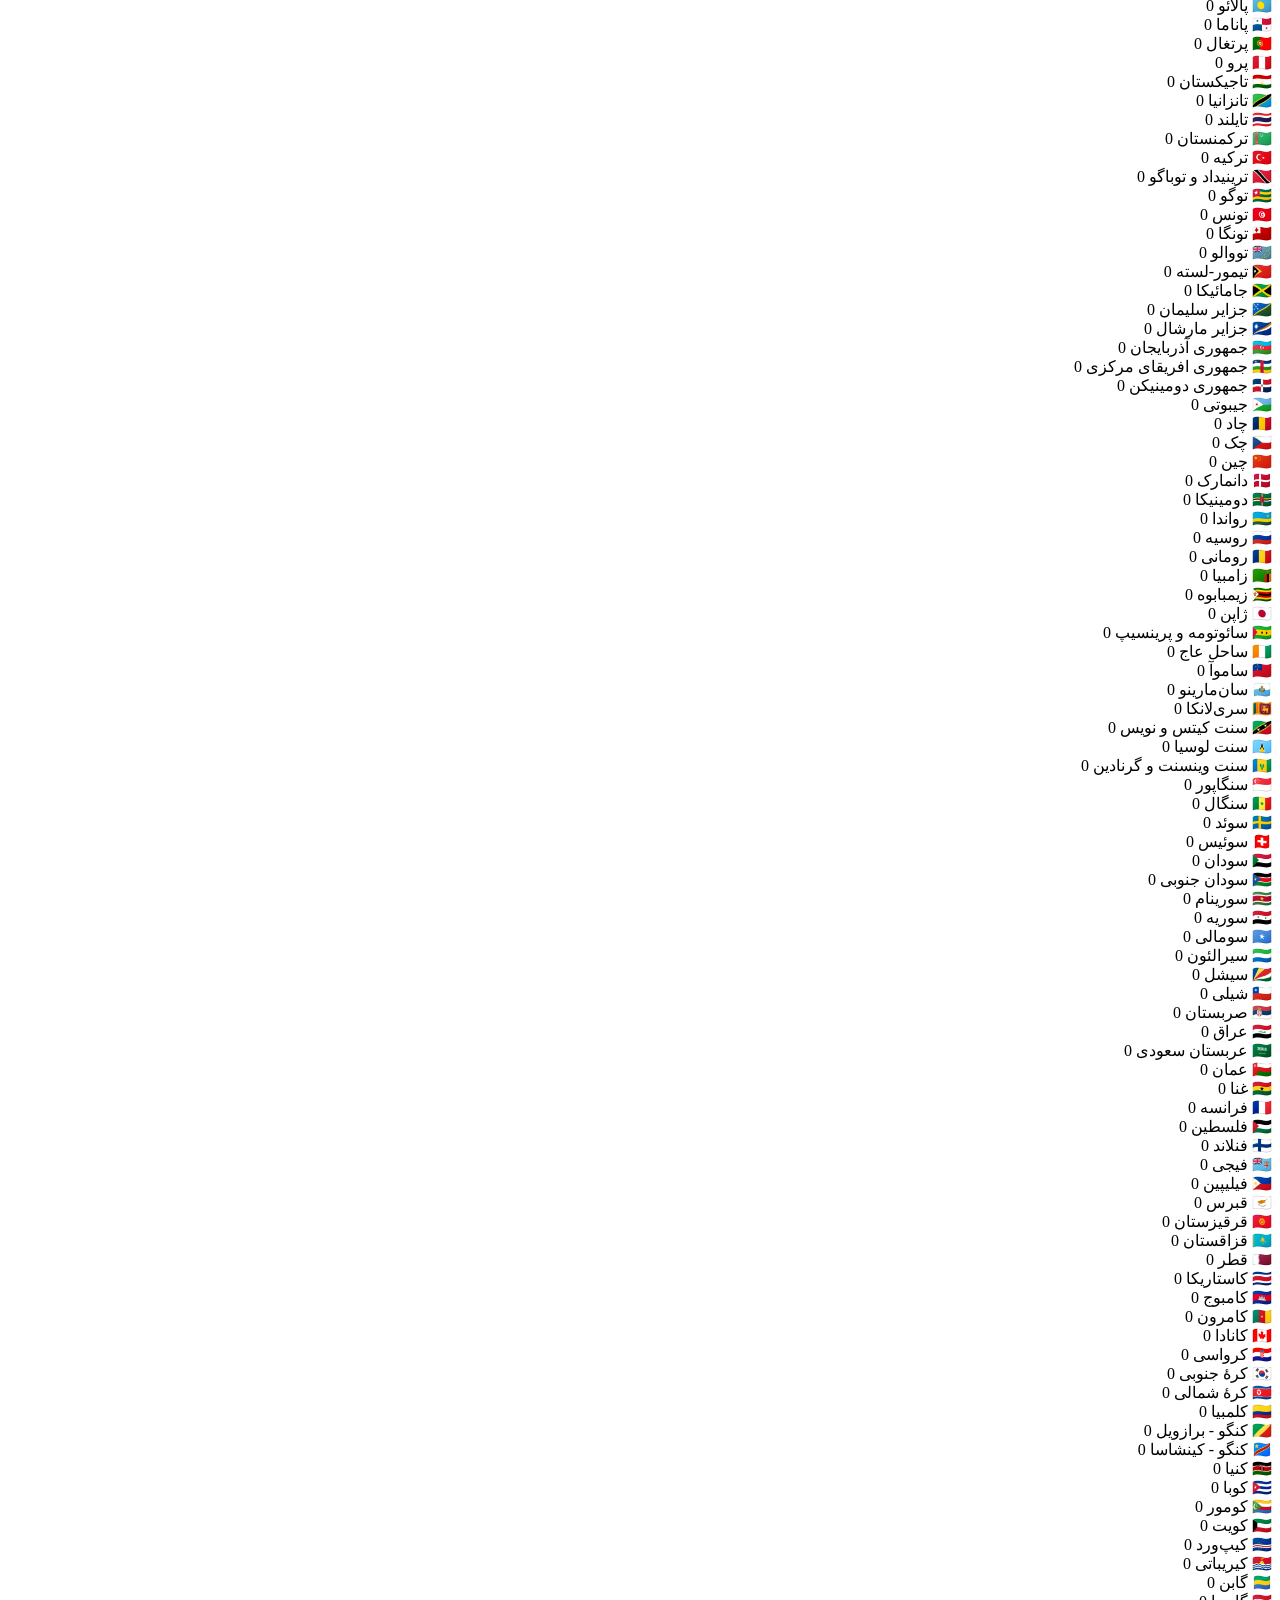
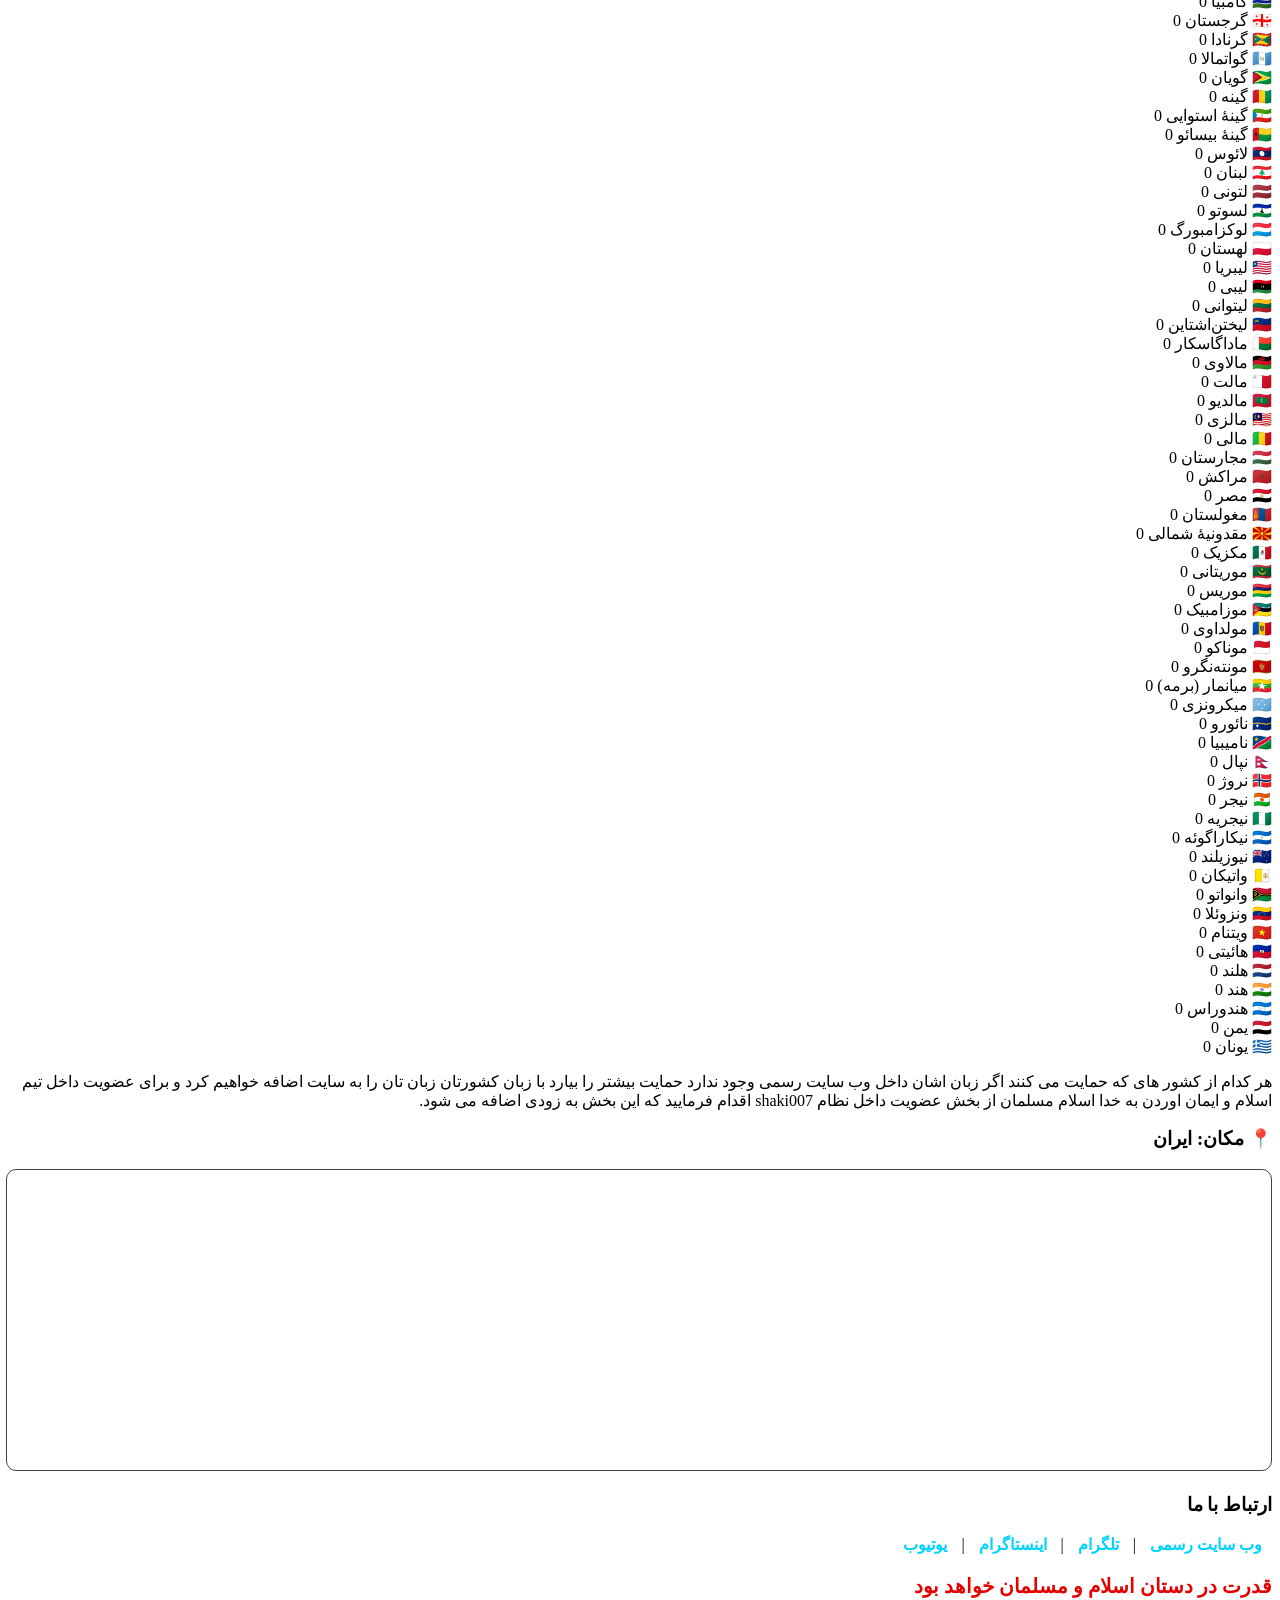
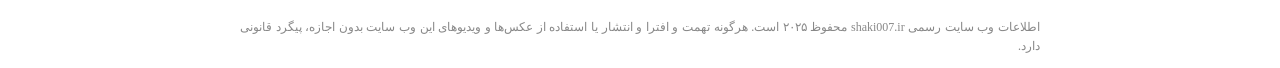
==== commit ef2e9885: "Update index.html" ====
--- a/index.html
+++ b/index.html
@@ -3,7 +3,7 @@
 <head>
     <meta charset="UTF-8">
     <meta name="viewport" content="width=device-width, initial-scale=1.0">
-    <title>shaki007</title>
+    <title>سایت رسمی shaki007</title>
     <link rel="stylesheet" href="style.css">
 </head>
 <body>
@@ -83,6 +83,8 @@
             خارجی های عزیز اول از همه خواهش می کنم اگر مسلمان هستید یکی به مسلمان رای بدید و اگر نیستید رای نه دید و اگر داخل یک کشوری زندگی می کنید که واقعا ایران را دوست دارید و یا از خود ایران هستید کشور ایران را پیدا کنید روش کلیک کنید و اگر از یک کشوره دیگه ای هستید کشور خود را پیدا کرده و روش کلیک کنید ممنون.
         </p>
 
+        <p id="db-status" class="db-status"></p>
+
         <div class="voting-grid" id="voting-grid">
             <div class="vote-btn" id="btn-muslim" onclick="vote('muslim', 'muslim-count')">
                 <span data-i18n="muslim_btn">☪️ مسلمان</span>
--- a/style.css
+++ b/style.css
@@ -1,84 +1,3 @@
-* { margin: 0; padding: 0; box-sizing: border-box; }
-html, body { width: 100%; overflow-x: hidden; font-family: Tahoma, Arial, sans-serif; background-color: #f0f0f0; }
-img { max-width: 100%; display: block; -webkit-user-drag: none; user-drag: none; }
-body { user-select: none; -webkit-user-select: none; -moz-user-select: none; -ms-user-select: none; -webkit-touch-callout: none; }
-
-@media print { html, body { display: none !important; } }
-
-.security-overlay { position: fixed; top: 0; left: 0; width: 100vw; height: 100vh; background-color: #000; color: red; z-index: 999999; display: none; flex-direction: column; justify-content: center; align-items: center; text-align: center; padding: 20px; }
-
-.sidebar { position: fixed; top: 0; right: -320px; width: 320px; height: 100vh; background-color: #fff; box-shadow: -5px 0 15px rgba(0,0,0,0.1); transition: right 0.4s ease; z-index: 1000; padding: 20px; overflow-y: auto; }
-.sidebar.open { right: 0; }
-.sidebar-images { display: flex; justify-content: space-between; margin: 20px 0; }
-.sidebar-images img { width: 30%; height: 70px; object-fit: cover; border-radius: 8px; }
-.sidebar-menu { list-style: none; }
-.sidebar-menu li { border-bottom: 1px solid #eee; }
-.sidebar-menu a { display: block; padding: 15px 10px; color: #333; text-decoration: none; font-weight: bold; transition: 0.3s; }
-.sidebar-menu a:hover { background-color: #f5f5f5; color: #e60000; }
-
-.top-bar { display: flex; justify-content: space-between; align-items: center; padding: 15px 30px; background-color: #fff; position: relative; z-index: 10; min-height: 100px; }
-.bismillah img { height: 80px; object-fit: contain; }
-.center-flag { position: absolute; left: 50%; transform: translateX(-50%); top: 10px; z-index: 20; }
-.center-flag img { height: 110px; object-fit: contain; }
-.lang-section { display: flex; align-items: center; gap: 15px; }
-.iran-flag-img { height: 45px; border-radius: 4px; }
-.dropdown { position: relative; display: inline-block; }
-.current-lang { font-size: 18px; font-weight: bold; color: #333; text-decoration: underline; cursor: pointer; padding: 5px; }
-.dropdown-content { display: none; position: absolute; background-color: #fff; min-width: 120px; box-shadow: 0 8px 16px rgba(0,0,0,0.2); z-index: 100; top: 100%; left: 0; border-radius: 5px; }
-.dropdown-content a { color: #333; padding: 10px 15px; text-decoration: none; display: block; }
-.dropdown-content a:hover { background-color: #ddd; }
-.dropdown:hover .dropdown-content, .dropdown.open .dropdown-content { display: block; }
-
-.logo-bar { background-color: #f7f7f7; display: flex; align-items: center; justify-content: center; padding: 20px 0 10px 0; position: relative; margin-top: 40px; border-bottom: 2px solid #ccc; }
-.main-logo img { height: 130px; object-fit: contain; }
-.hamburger-menu { position: absolute; left: 30px; display: flex; flex-direction: column; justify-content: center; gap: 5px; cursor: pointer; background-color: #e0e0e0; padding: 10px; border-radius: 8px; }
-.hamburger-menu:hover { background-color: #ccc; }
-.hamburger-menu span { display: block; width: 30px; height: 4px; background-color: #333; border-radius: 2px; }
-
-.top-image-banner { width: 100%; line-height: 0; }
-.top-image-banner img { width: 100%; height: auto; }
-
-.notification-container { width: 100%; display: flex; align-items: center; background-color: #222; color: #fff; height: 45px; overflow: hidden; transition: background 0.5s; }
-.notification-container.urgent { background-color: #e60000; }
-.news-label { background-color: rgba(255,255,255,0.2); padding: 0 20px; height: 100%; display: flex; align-items: center; font-weight: bold; white-space: nowrap; z-index: 2; }
-.news-wrapper { flex: 1; overflow: hidden; position: relative; display: flex; align-items: center; }
-.news-track { display: flex; white-space: nowrap; animation: marquee 20s linear infinite; }
-.news-text { font-size: 16px; font-weight: bold; padding-left: 50px; padding-right: 50px; }
-@keyframes marquee { 0% { transform: translateX(0); } 100% { transform: translateX(-50%); } }
-[dir="rtl"] .news-track { animation-name: marquee-rtl; }
-@keyframes marquee-rtl { 0% { transform: translateX(0); } 100% { transform: translateX(50%); } }
-
-.profile-section { display: flex; flex-direction: column; align-items: center; margin: 50px 0; text-align: center; }
-.profile-circle { width: 260px; height: 260px; border-radius: 50%; overflow: hidden; border: 5px solid #fff; box-shadow: 0 5px 15px rgba(0,0,0,0.2); }
-.profile-circle img { width: 100%; height: 100%; object-fit: cover; }
-.my-name { margin-top: 20px; font-size: 32px; color: #333; font-weight: bold; }
-
-.profile-images { direction: rtl; display: flex; justify-content: space-between; align-items: flex-start; width: 100%; padding: 0 30px; margin: 30px 0; }
-.profile-images .pi-side { width: 240px; height: auto; object-fit: contain; border-radius: 0; box-shadow: none; border: none; background: none; }
-.profile-images .pi-center { width: 130px; height: auto; margin-top: 60px; object-fit: contain; border-radius: 0; box-shadow: none; border: none; background: none; }
-
-.welcome-text { max-width: 800px; padding: 0 20px; font-size: 18px; line-height: 1.8; color: #444; }
-.red-text { color: #e60000; font-weight: bold; }
-
-.supporters-section { max-width: 1000px; margin: 40px auto; padding: 20px; background: #fff; border-radius: 15px; box-shadow: 0 5px 15px rgba(0,0,0,0.05); text-align: center; }
-.supporters-section h2 { font-size: 28px; margin-bottom: 15px; color: #333; }
-.supporters-desc { font-size: 16px; line-height: 1.6; margin-bottom: 30px; color: #555; }
-
-.voting-grid { display: grid; grid-template-columns: repeat(auto-fill, minmax(130px, 1fr)); gap: 10px; margin-bottom: 30px; }
-.vote-btn { background: #f8f9fa; border: 1px solid #ddd; border-radius: 8px; padding: 8px 12px; cursor: pointer; display: flex; justify-content: space-between; align-items: center; gap: 6px; transition: 0.2s; font-size: 14px; }
-.vote-btn:hover { background: #e9ecef; border-color: #bbb; }
-.vote-btn.voted { background: #d4edda; border-color: #c3e6cb; color: #155724; box-shadow: 0 0 0 2px #28a745 inset; }
-.vote-count { font-weight: bold; background: #fff; padding: 2px 6px; border-radius: 10px; border: 1px solid #ccc; font-size: 12px; min-width: 25px; text-align: center; }
-
-.note-text { font-size: 14px; color: #666; line-height: 1.6; background: #fff3cd; padding: 15px; border-radius: 8px; border: 1px solid #ffeeba; text-align: right; }
-[dir="ltr"] .note-text { text-align: left; }
-
-.inner-page { max-width: 900px; margin: 40px auto; padding: 30px 20px; background: #fff; border-radius: 15px; box-shadow: 0 5px 15px rgba(0,0,0,0.05); line-height: 1.9; color: #444; }
-.inner-page h1 { color: #e60000; margin-bottom: 15px; }
-
-.main-footer { background: #222; color: #ccc; text-align: center; padding: 40px 20px; margin-top: 50px; }
-.location-title { margin-bottom: 15px; }
-.map-container { max-width: 600px; margin: 0 auto 30px auto; }
 .map-container iframe { width: 100%; height: 300px; }
 .social-links { margin: 15px 0; }
 .social-links a { color: #00d2ff; text-decoration: none; margin: 0 10px; font-weight: bold; }
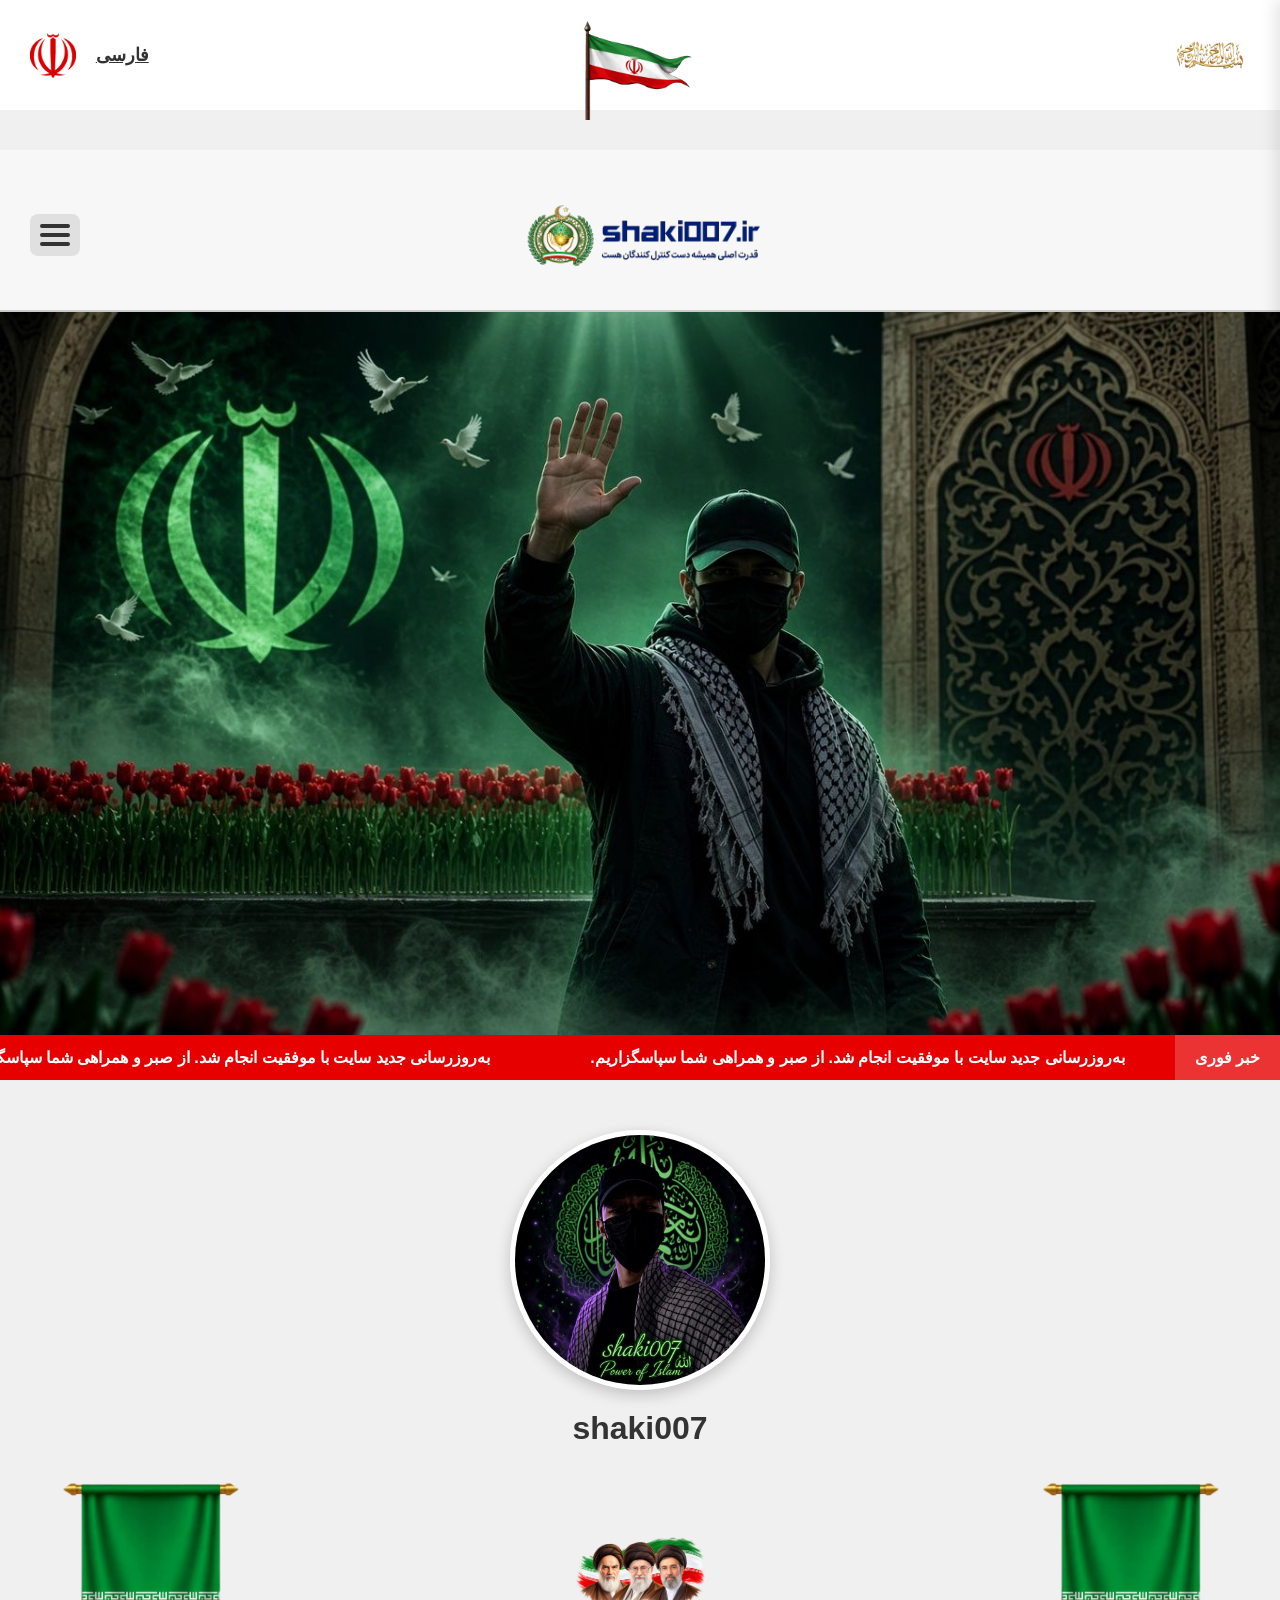
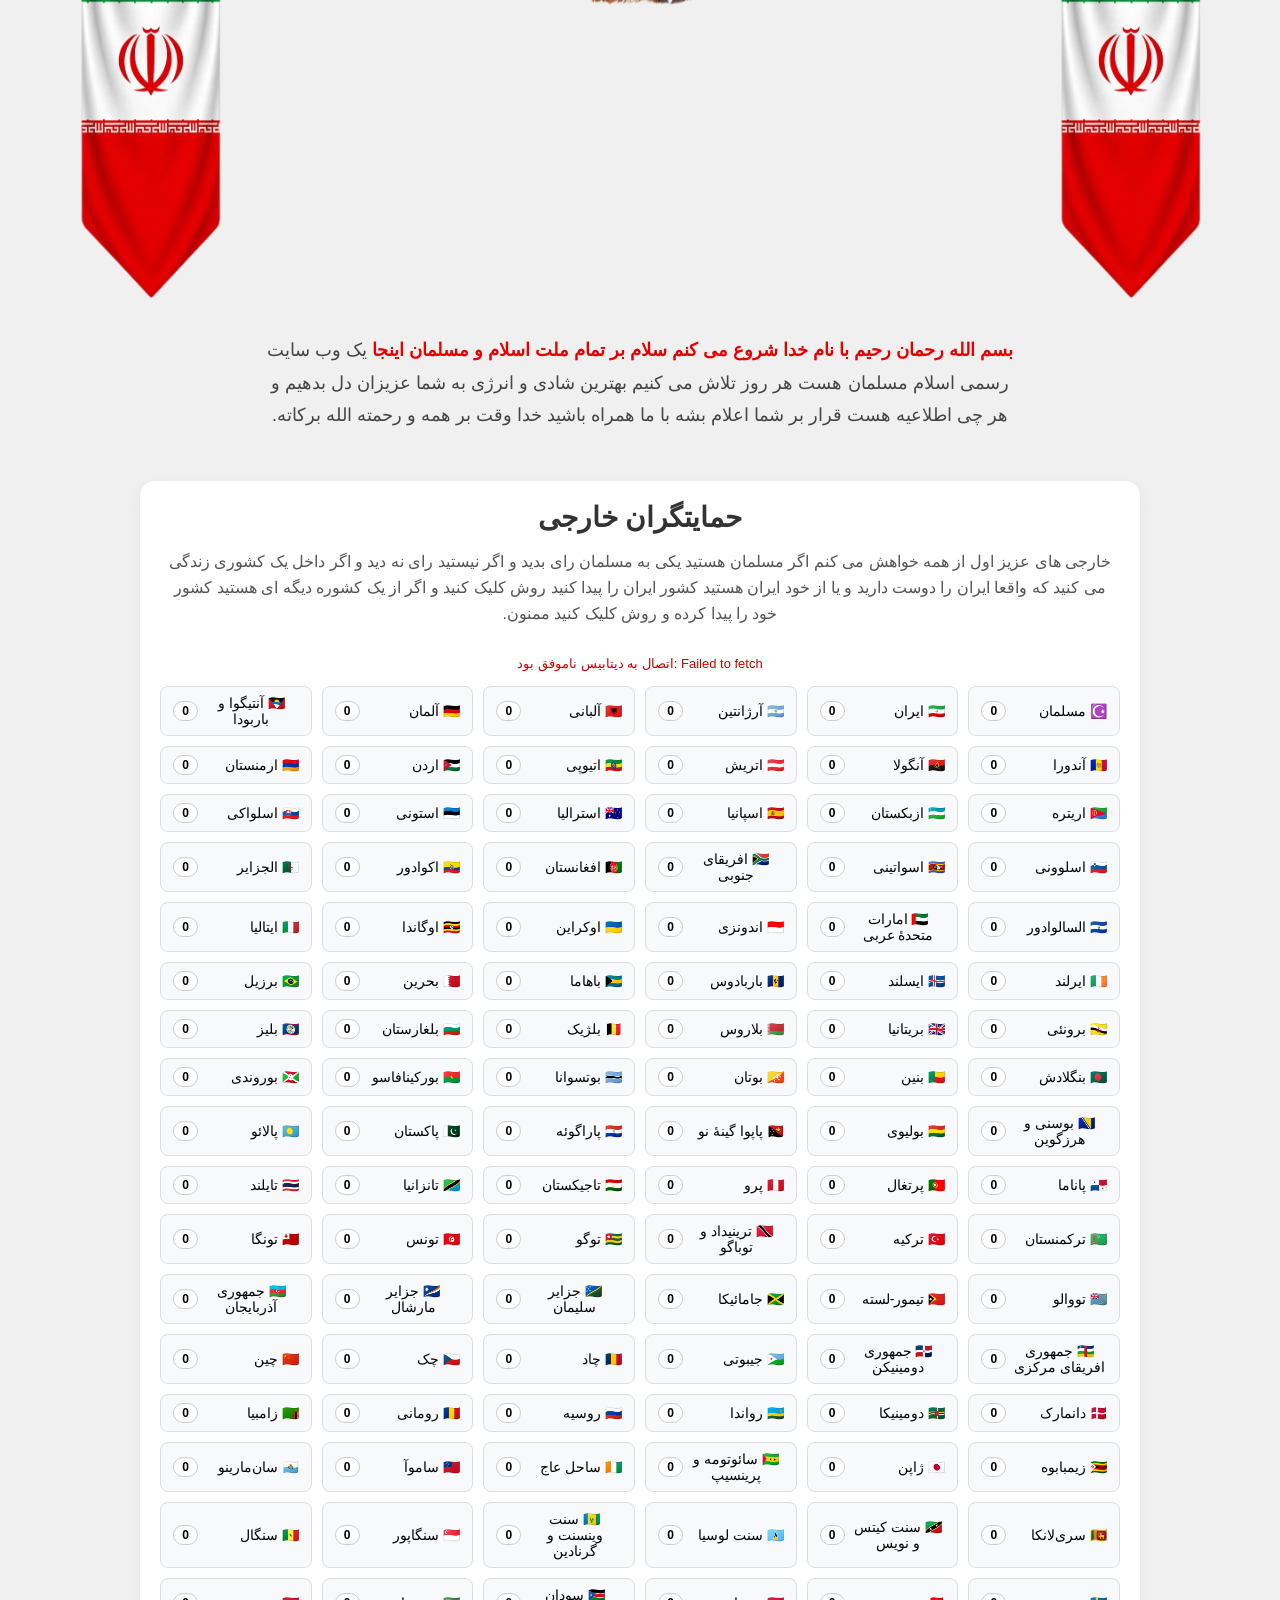
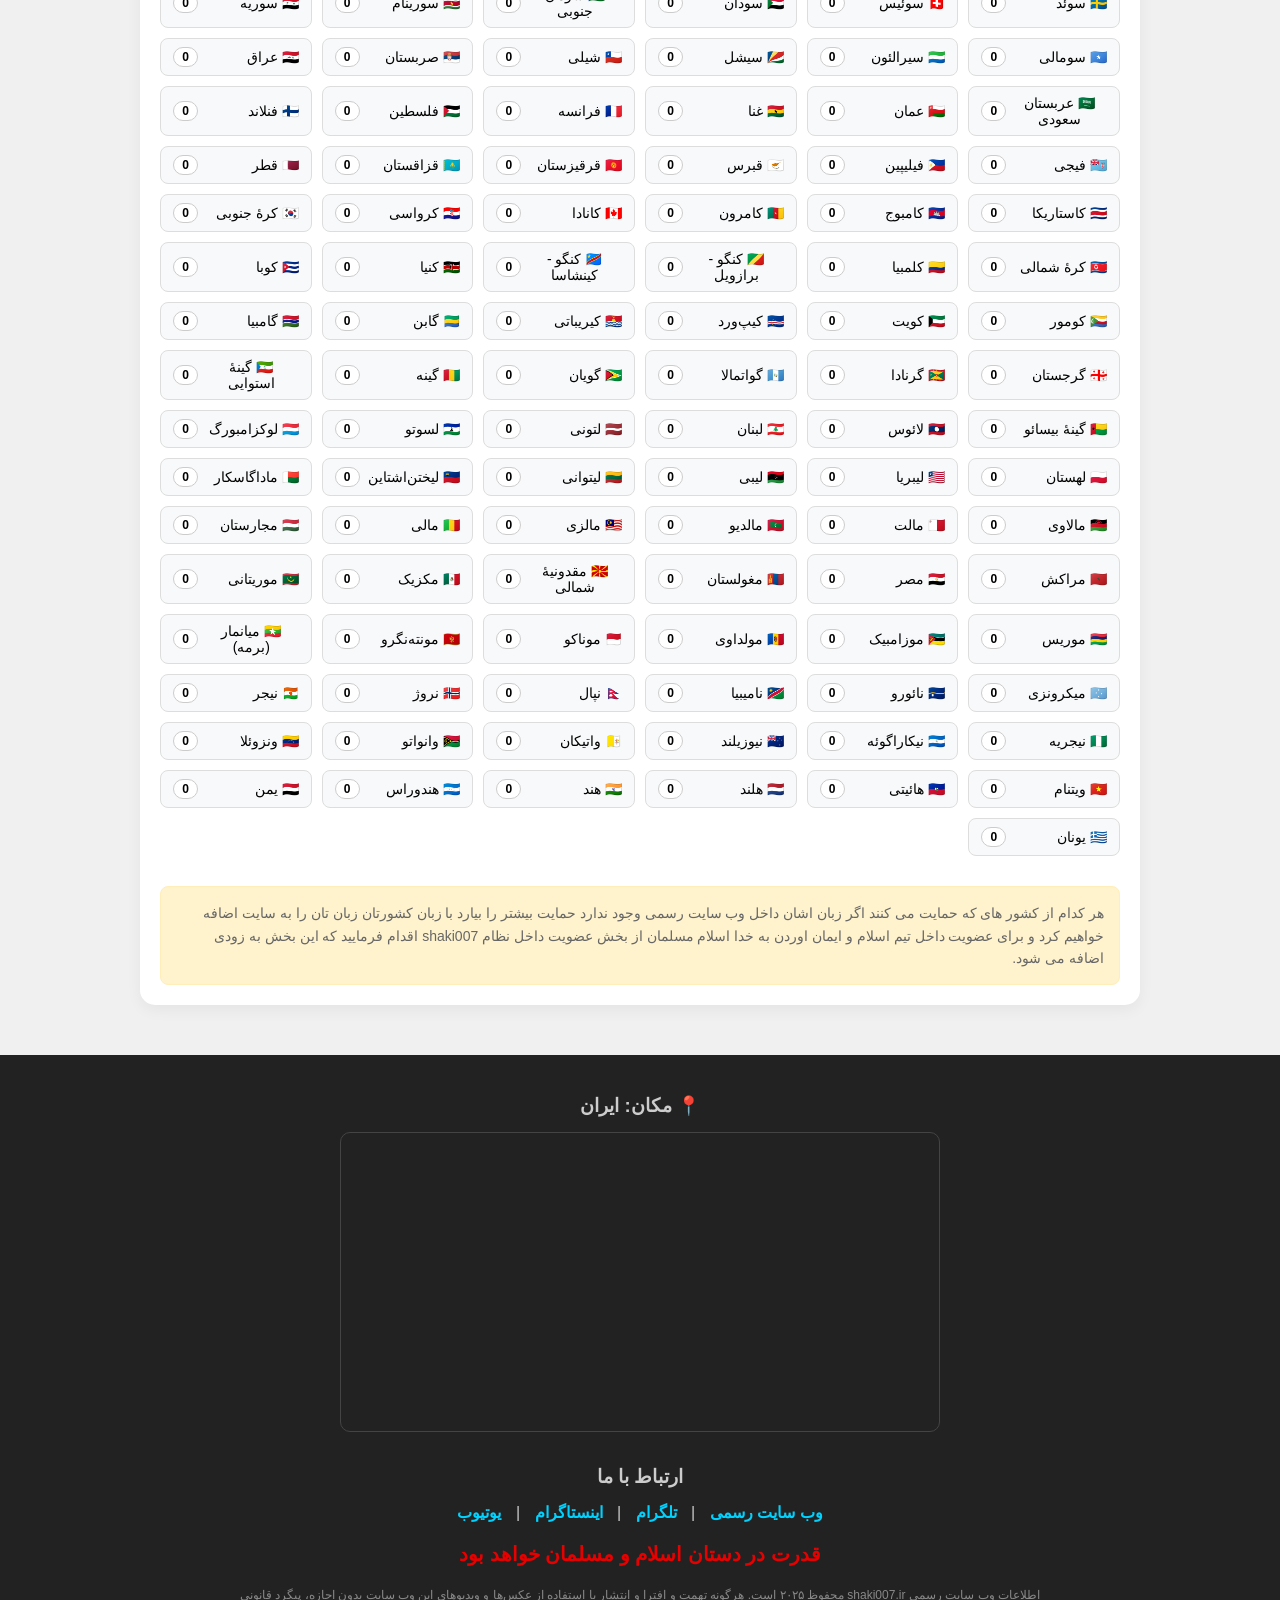
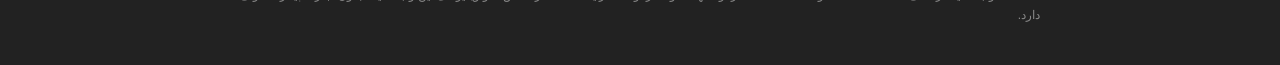
==== commit 7862e235: "Update index.html" ====
--- a/index.html
+++ b/index.html
@@ -1,11 +1,13 @@
 <!DOCTYPE html>
 <html lang="fa" dir="rtl">
+
 <head>
     <meta charset="UTF-8">
     <meta name="viewport" content="width=device-width, initial-scale=1.0">
     <title>سایت رسمی shaki007</title>
     <link rel="stylesheet" href="style.css">
 </head>
+
 <body>
 
     <div id="security-screen" class="security-overlay">
@@ -15,9 +17,9 @@
 
     <div id="sidebar" class="sidebar">
         <div class="sidebar-images">
-            <img src="img1.jpg" alt="عکس ۱">
-            <img src="img2.jpg" alt="عکس ۲">
-            <img src="img3.jpg" alt="عکس ۳">
+            <img src="./img1.webp" alt="عکس ۱">
+            <img src="./img2.webp" alt="عکس ۲">
+            <img src="./img3.webp" alt="عکس ۳">
         </div>
         <ul class="sidebar-menu">
             <li><a href="index.html" data-i18n="menu_home">منو اصلی</a></li>
@@ -28,8 +30,8 @@
     </div>
 
     <header class="top-bar">
-        <div class="bismillah"><img src="bismillah.png" alt="بسم الله"></div>
-        <div class="center-flag"><img src="flag-top.png" alt="پرچم"></div>
+        <div class="bismillah"><img src="./IR_007.webp" alt="بسم الله"></div>
+        <div class="center-flag"><img src="./009.png" alt="پرچم"></div>
         <div class="lang-section">
             <div class="dropdown">
                 <span class="current-lang" id="lang-btn">فارسی</span>
@@ -41,46 +43,53 @@
                     <a href="#" onclick="changeLang('ko')">조선어 (کره‌ای)</a>
                 </div>
             </div>
-            <img src="iran-flag.png" alt="ایران" class="iran-flag-img">
+            <img src="./Iran_007.webp" alt="ایران" class="iran-flag-img">
         </div>
     </header>
 
     <div class="logo-bar">
         <div class="hamburger-menu" onclick="toggleMenu()"><span></span><span></span><span></span></div>
-        <div class="main-logo"><img src="khamenei-logo.png" alt="لوگوی سایت"></div>
+        <div class="main-logo"><img src="./shaki007.ir.png" alt="لوگوی سایت"></div>
     </div>
 
-    <div class="top-image-banner"><img src="banner.jpg" alt="بنر"></div>
+    <div class="top-image-banner"><img src="./grok_1795695931432.jpg" alt="بنر"></div>
 
     <div class="notification-container" id="news-ticker">
         <div class="news-label" data-i18n="news_label">خبر فوری</div>
         <div class="news-wrapper">
             <div class="news-track">
-                <span class="news-text" data-i18n="news_text">به‌روزرسانی جدید سایت با موفقیت انجام شد. از صبر و همراهی شما سپاسگزاریم.</span>
-                <span class="news-text" data-i18n="news_text">به‌روزرسانی جدید سایت با موفقیت انجام شد. از صبر و همراهی شما سپاسگزاریم.</span>
+                <span class="news-text" data-i18n="news_text">به‌روزرسانی جدید سایت با موفقیت انجام شد. از صبر و همراهی
+                    شما سپاسگزاریم.</span>
+                <span class="news-text" data-i18n="news_text">به‌روزرسانی جدید سایت با موفقیت انجام شد. از صبر و همراهی
+                    شما سپاسگزاریم.</span>
             </div>
         </div>
     </div>
 
     <section class="profile-section">
-        <div class="profile-circle"><img src="my-profile.jpg" alt="پروفایل من"></div>
+        <div class="profile-circle"><img src="./IMG_20261125_182429_600.jpg" alt="پروفایل من"></div>
         <h2 class="my-name">shaki007</h2>
 
         <div class="profile-images">
-            <img src="img-left.jpg" alt="تصویر راست" class="pi-side">
-            <img src="img-center.jpg" alt="تصویر وسط" class="pi-center">
-            <img src="img-right.jpg" alt="تصویر چپ" class="pi-side">
+            <img src="./InShot_20261127_051230944.webp" alt="تصویر راست" class="pi-side">
+            <img src="./leaders.webp" alt="تصویر وسط" class="pi-center">
+            <img src="./InShot_20261127_051230944.webp" alt="تصویر چپ" class="pi-side">
         </div>
 
         <div class="welcome-text">
-            <p><span class="red-text" data-i18n="welcome_red">بسم الله رحمان رحیم با نام خدا شروع می کنم سلام بر تمام ملت اسلام و مسلمان اینجا</span> <span data-i18n="welcome_normal">یک وب سایت رسمی اسلام مسلمان هست هر روز تلاش می کنیم بهترین شادی و انرژی به شما عزیزان دل بدهیم و هر چی اطلاعیه هست قرار بر شما اعلام بشه با ما همراه باشید خدا وقت بر همه و رحمته الله برکاته.</span></p>
+            <p><span class="red-text" data-i18n="welcome_red">بسم الله رحمان رحیم با نام خدا شروع می کنم سلام بر تمام
+                    ملت اسلام و مسلمان اینجا</span> <span data-i18n="welcome_normal">یک وب سایت رسمی اسلام مسلمان هست هر
+                    روز تلاش می کنیم بهترین شادی و انرژی به شما عزیزان دل بدهیم و هر چی اطلاعیه هست قرار بر شما اعلام
+                    بشه با ما همراه باشید خدا وقت بر همه و رحمته الله برکاته.</span></p>
         </div>
     </section>
 
     <section class="supporters-section">
         <h2 data-i18n="supporters_title">حمایتگران خارجی</h2>
         <p class="supporters-desc" data-i18n="supporters_desc">
-            خارجی های عزیز اول از همه خواهش می کنم اگر مسلمان هستید یکی به مسلمان رای بدید و اگر نیستید رای نه دید و اگر داخل یک کشوری زندگی می کنید که واقعا ایران را دوست دارید و یا از خود ایران هستید کشور ایران را پیدا کنید روش کلیک کنید و اگر از یک کشوره دیگه ای هستید کشور خود را پیدا کرده و روش کلیک کنید ممنون.
+            خارجی های عزیز اول از همه خواهش می کنم اگر مسلمان هستید یکی به مسلمان رای بدید و اگر نیستید رای نه دید و اگر
+            داخل یک کشوری زندگی می کنید که واقعا ایران را دوست دارید و یا از خود ایران هستید کشور ایران را پیدا کنید روش
+            کلیک کنید و اگر از یک کشوره دیگه ای هستید کشور خود را پیدا کرده و روش کلیک کنید ممنون.
         </p>
 
         <p id="db-status" class="db-status"></p>
@@ -93,30 +102,37 @@
         </div>
 
         <p class="note-text" data-i18n="note_text">
-            هر کدام از کشور های که حمایت می کنند اگر زبان اشان داخل وب سایت رسمی وجود ندارد حمایت بیشتر را بیارد با زبان کشورتان زبان تان را به سایت اضافه خواهیم کرد و برای عضویت داخل تیم اسلام و ایمان اوردن به خدا اسلام مسلمان از بخش عضویت داخل نظام shaki007 اقدام فرمایید که این بخش به زودی اضافه می شود.
+            هر کدام از کشور های که حمایت می کنند اگر زبان اشان داخل وب سایت رسمی وجود ندارد حمایت بیشتر را بیارد با زبان
+            کشورتان زبان تان را به سایت اضافه خواهیم کرد و برای عضویت داخل تیم اسلام و ایمان اوردن به خدا اسلام مسلمان
+            از بخش عضویت داخل نظام shaki007 اقدام فرمایید که این بخش به زودی اضافه می شود.
         </p>
     </section>
 
     <footer class="main-footer">
         <h3 class="location-title" data-i18n="location_iran">📍 مکان: ایران</h3>
         <div class="map-container">
-            <iframe src="https://www.openstreetmap.org/export/embed.html?bbox=44.031%2C25.078%2C63.317%2C39.777&amp;layer=mapnik&amp;marker=32.4279%2C53.6880" style="border: 1px solid #444; border-radius: 10px;"></iframe>
+            <iframe
+                src="https://www.openstreetmap.org/export/embed.html?bbox=44.031%2C25.078%2C63.317%2C39.777&amp;layer=mapnik&amp;marker=32.4279%2C53.6880"
+                style="border: 1px solid #444; border-radius: 10px;"></iframe>
         </div>
         <h3 data-i18n="contact_us">ارتباط با ما</h3>
         <div class="social-links">
             <a href="https://shaki007.ir" target="_blank" rel="noopener" data-i18n="link_site">وب سایت رسمی</a> |
             <a href="https://t.me/yourtelegram" target="_blank" rel="noopener" data-i18n="link_telegram">تلگرام</a> |
-            <a href="https://instagram.com/yourinsta" target="_blank" rel="noopener" data-i18n="link_instagram">اینستاگرام</a> |
+            <a href="https://instagram.com/yourinsta" target="_blank" rel="noopener"
+                data-i18n="link_instagram">اینستاگرام</a> |
             <a href="https://youtube.com/youryt" target="_blank" rel="noopener" data-i18n="link_youtube">یوتیوب</a>
         </div>
         <p class="power-text" data-i18n="power_text">قدرت در دستان اسلام و مسلمان خواهد بود</p>
         <div class="legal-text">
             <p data-i18n="legal_text">
-                اطلاعات وب سایت رسمی shaki007.ir محفوظ ۲۰۲۵ است. هرگونه تهمت و افترا و انتشار یا استفاده از عکس‌ها و ویدیوهای این وب سایت بدون اجازه، پیگرد قانونی دارد.
+                اطلاعات وب سایت رسمی shaki007.ir محفوظ ۲۰۲۵ است. هرگونه تهمت و افترا و انتشار یا استفاده از عکس‌ها و
+                ویدیوهای این وب سایت بدون اجازه، پیگرد قانونی دارد.
             </p>
         </div>
     </footer>
 
     <script src="script.js"></script>
 </body>
+
 </html>
--- a/style.css
+++ b/style.css
@@ -1,3 +1,84 @@
+* { margin: 0; padding: 0; box-sizing: border-box; }
+html, body { width: 100%; overflow-x: hidden; font-family: Tahoma, Arial, sans-serif; background-color: #f0f0f0; }
+img { max-width: 100%; display: block; -webkit-user-drag: none; user-drag: none; }
+body { user-select: none; -webkit-user-select: none; -moz-user-select: none; -ms-user-select: none; -webkit-touch-callout: none; }
+
+@media print { html, body { display: none !important; } }
+
+.security-overlay { position: fixed; top: 0; left: 0; width: 100vw; height: 100vh; background-color: #000; color: red; z-index: 999999; display: none; flex-direction: column; justify-content: center; align-items: center; text-align: center; padding: 20px; }
+
+.sidebar { position: fixed; top: 0; right: -320px; width: 320px; height: 100vh; background-color: #fff; box-shadow: -5px 0 15px rgba(0,0,0,0.1); transition: right 0.4s ease; z-index: 1000; padding: 20px; overflow-y: auto; }
+.sidebar.open { right: 0; }
+.sidebar-images { display: flex; justify-content: space-between; margin: 20px 0; }
+.sidebar-images img { width: 30%; height: 70px; object-fit: cover; border-radius: 8px; }
+.sidebar-menu { list-style: none; }
+.sidebar-menu li { border-bottom: 1px solid #eee; }
+.sidebar-menu a { display: block; padding: 15px 10px; color: #333; text-decoration: none; font-weight: bold; transition: 0.3s; }
+.sidebar-menu a:hover { background-color: #f5f5f5; color: #e60000; }
+
+.top-bar { display: flex; justify-content: space-between; align-items: center; padding: 15px 30px; background-color: #fff; position: relative; z-index: 10; min-height: 100px; }
+.bismillah img { height: 80px; object-fit: contain; }
+.center-flag { position: absolute; left: 50%; transform: translateX(-50%); top: 10px; z-index: 20; }
+.center-flag img { height: 110px; object-fit: contain; }
+.lang-section { display: flex; align-items: center; gap: 15px; }
+.iran-flag-img { height: 45px; border-radius: 4px; }
+.dropdown { position: relative; display: inline-block; }
+.current-lang { font-size: 18px; font-weight: bold; color: #333; text-decoration: underline; cursor: pointer; padding: 5px; }
+.dropdown-content { display: none; position: absolute; background-color: #fff; min-width: 120px; box-shadow: 0 8px 16px rgba(0,0,0,0.2); z-index: 100; top: 100%; left: 0; border-radius: 5px; }
+.dropdown-content a { color: #333; padding: 10px 15px; text-decoration: none; display: block; }
+.dropdown-content a:hover { background-color: #ddd; }
+.dropdown:hover .dropdown-content, .dropdown.open .dropdown-content { display: block; }
+
+.logo-bar { background-color: #f7f7f7; display: flex; align-items: center; justify-content: center; padding: 20px 0 10px 0; position: relative; margin-top: 40px; border-bottom: 2px solid #ccc; }
+.main-logo img { height: 130px; object-fit: contain; }
+.hamburger-menu { position: absolute; left: 30px; display: flex; flex-direction: column; justify-content: center; gap: 5px; cursor: pointer; background-color: #e0e0e0; padding: 10px; border-radius: 8px; }
+.hamburger-menu:hover { background-color: #ccc; }
+.hamburger-menu span { display: block; width: 30px; height: 4px; background-color: #333; border-radius: 2px; }
+
+.top-image-banner { width: 100%; line-height: 0; }
+.top-image-banner img { width: 100%; height: auto; }
+
+.notification-container { width: 100%; display: flex; align-items: center; background-color: #222; color: #fff; height: 45px; overflow: hidden; transition: background 0.5s; }
+.notification-container.urgent { background-color: #e60000; }
+.news-label { background-color: rgba(255,255,255,0.2); padding: 0 20px; height: 100%; display: flex; align-items: center; font-weight: bold; white-space: nowrap; z-index: 2; }
+.news-wrapper { flex: 1; overflow: hidden; position: relative; display: flex; align-items: center; }
+.news-track { display: flex; white-space: nowrap; animation: marquee 20s linear infinite; }
+.news-text { font-size: 16px; font-weight: bold; padding-left: 50px; padding-right: 50px; }
+@keyframes marquee { 0% { transform: translateX(0); } 100% { transform: translateX(-50%); } }
+[dir="rtl"] .news-track { animation-name: marquee-rtl; }
+@keyframes marquee-rtl { 0% { transform: translateX(0); } 100% { transform: translateX(50%); } }
+
+.profile-section { display: flex; flex-direction: column; align-items: center; margin: 50px 0; text-align: center; }
+.profile-circle { width: 260px; height: 260px; border-radius: 50%; overflow: hidden; border: 5px solid #fff; box-shadow: 0 5px 15px rgba(0,0,0,0.2); }
+.profile-circle img { width: 100%; height: 100%; object-fit: cover; }
+.my-name { margin-top: 20px; font-size: 32px; color: #333; font-weight: bold; }
+
+.profile-images { direction: rtl; display: flex; justify-content: space-between; align-items: flex-start; width: 100%; padding: 0 30px; margin: 30px 0; }
+.profile-images .pi-side { width: 240px; height: auto; object-fit: contain; border-radius: 0; box-shadow: none; border: none; background: none; }
+.profile-images .pi-center { width: 130px; height: auto; margin-top: 60px; object-fit: contain; border-radius: 0; box-shadow: none; border: none; background: none; }
+
+.welcome-text { max-width: 800px; padding: 0 20px; font-size: 18px; line-height: 1.8; color: #444; }
+.red-text { color: #e60000; font-weight: bold; }
+
+.supporters-section { max-width: 1000px; margin: 40px auto; padding: 20px; background: #fff; border-radius: 15px; box-shadow: 0 5px 15px rgba(0,0,0,0.05); text-align: center; }
+.supporters-section h2 { font-size: 28px; margin-bottom: 15px; color: #333; }
+.supporters-desc { font-size: 16px; line-height: 1.6; margin-bottom: 30px; color: #555; }
+
+.voting-grid { display: grid; grid-template-columns: repeat(auto-fill, minmax(130px, 1fr)); gap: 10px; margin-bottom: 30px; }
+.vote-btn { background: #f8f9fa; border: 1px solid #ddd; border-radius: 8px; padding: 8px 12px; cursor: pointer; display: flex; justify-content: space-between; align-items: center; gap: 6px; transition: 0.2s; font-size: 14px; }
+.vote-btn:hover { background: #e9ecef; border-color: #bbb; }
+.vote-btn.voted { background: #d4edda; border-color: #c3e6cb; color: #155724; box-shadow: 0 0 0 2px #28a745 inset; }
+.vote-count { font-weight: bold; background: #fff; padding: 2px 6px; border-radius: 10px; border: 1px solid #ccc; font-size: 12px; min-width: 25px; text-align: center; }
+
+.note-text { font-size: 14px; color: #666; line-height: 1.6; background: #fff3cd; padding: 15px; border-radius: 8px; border: 1px solid #ffeeba; text-align: right; }
+[dir="ltr"] .note-text { text-align: left; }
+
+.inner-page { max-width: 900px; margin: 40px auto; padding: 30px 20px; background: #fff; border-radius: 15px; box-shadow: 0 5px 15px rgba(0,0,0,0.05); line-height: 1.9; color: #444; }
+.inner-page h1 { color: #e60000; margin-bottom: 15px; }
+
+.main-footer { background: #222; color: #ccc; text-align: center; padding: 40px 20px; margin-top: 50px; }
+.location-title { margin-bottom: 15px; }
+.map-container { max-width: 600px; margin: 0 auto 30px auto; }
 .map-container iframe { width: 100%; height: 300px; }
 .social-links { margin: 15px 0; }
 .social-links a { color: #00d2ff; text-decoration: none; margin: 0 10px; font-weight: bold; }
@@ -26,3 +107,5 @@
 .news-item img { width: 100%; max-height: 360px; object-fit: cover; border-radius: 10px; margin-bottom: 15px; }
 .news-item h2 { color: #333; margin-bottom: 5px; }
 .news-date { font-size: 13px; color: #999; margin-bottom: 10px; }
+
+.db-status { color: #c00; font-size: 13px; margin-bottom: 15px; direction: ltr; }
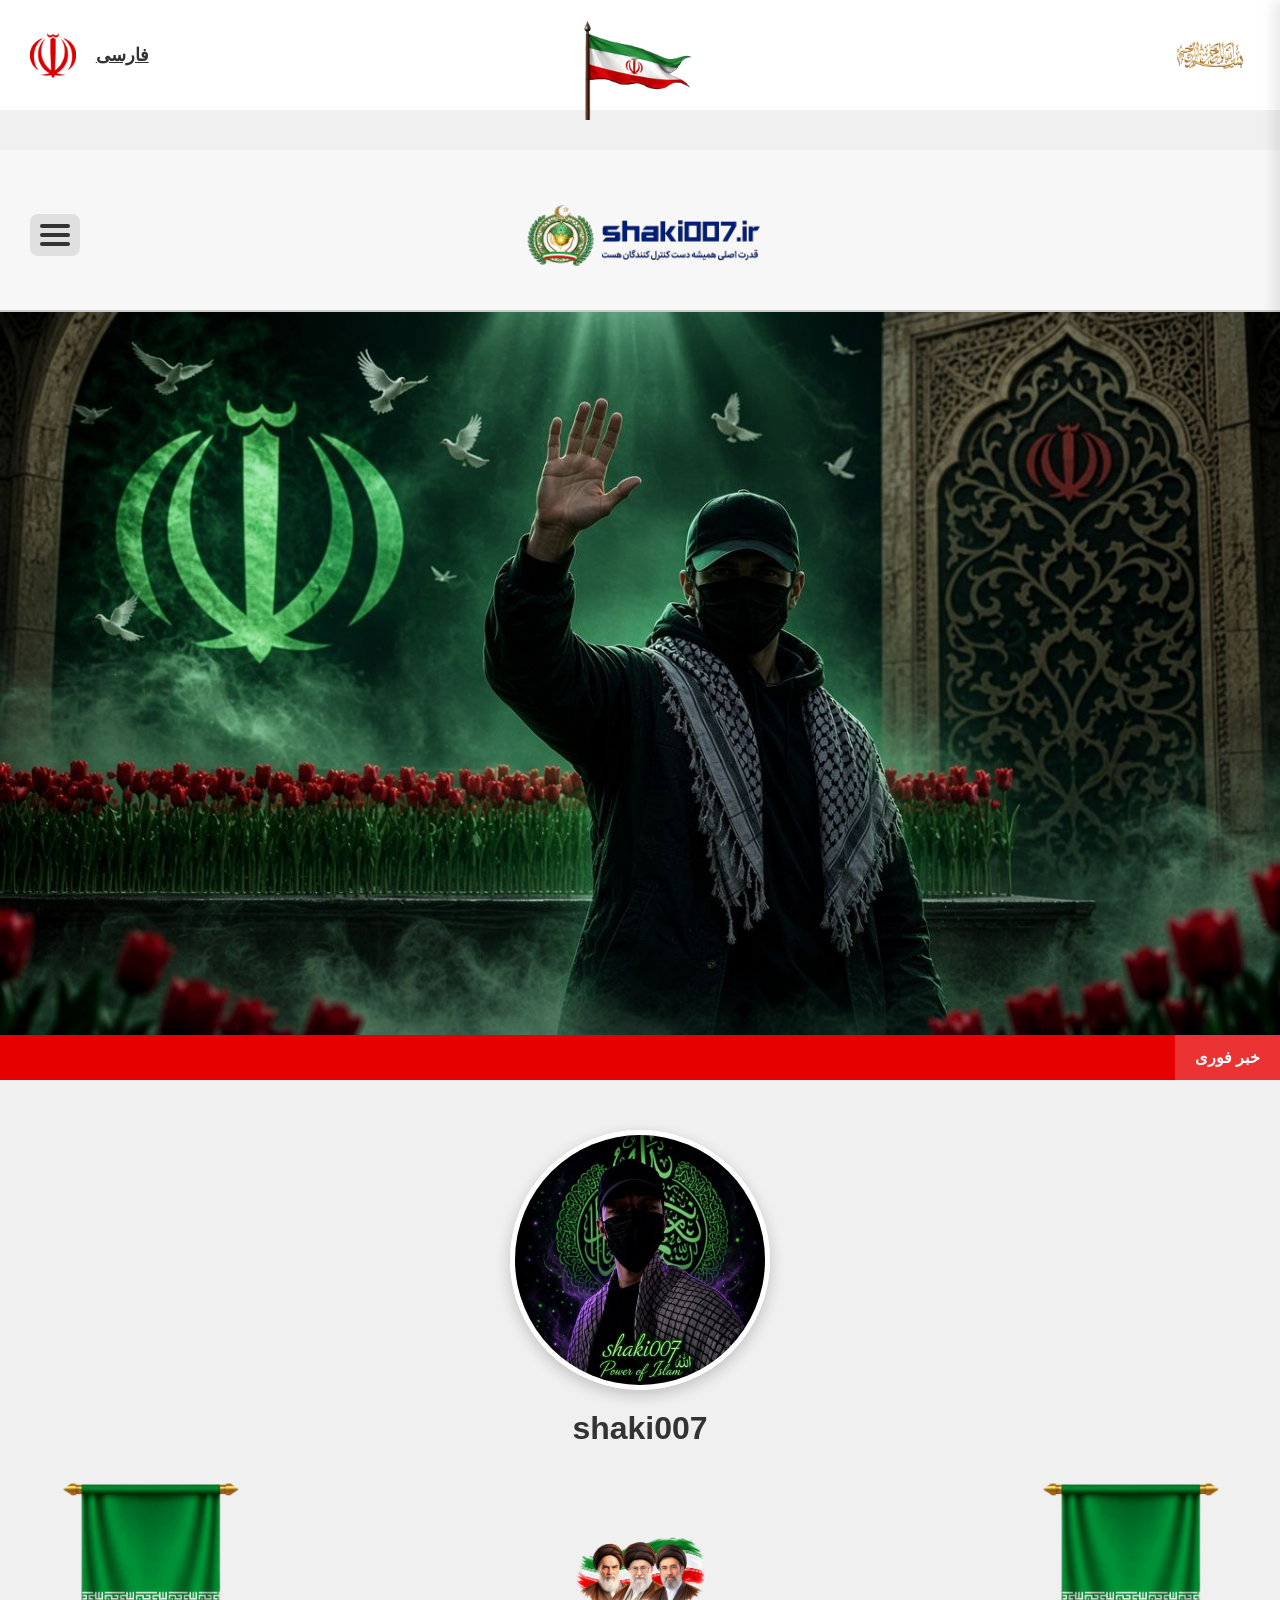
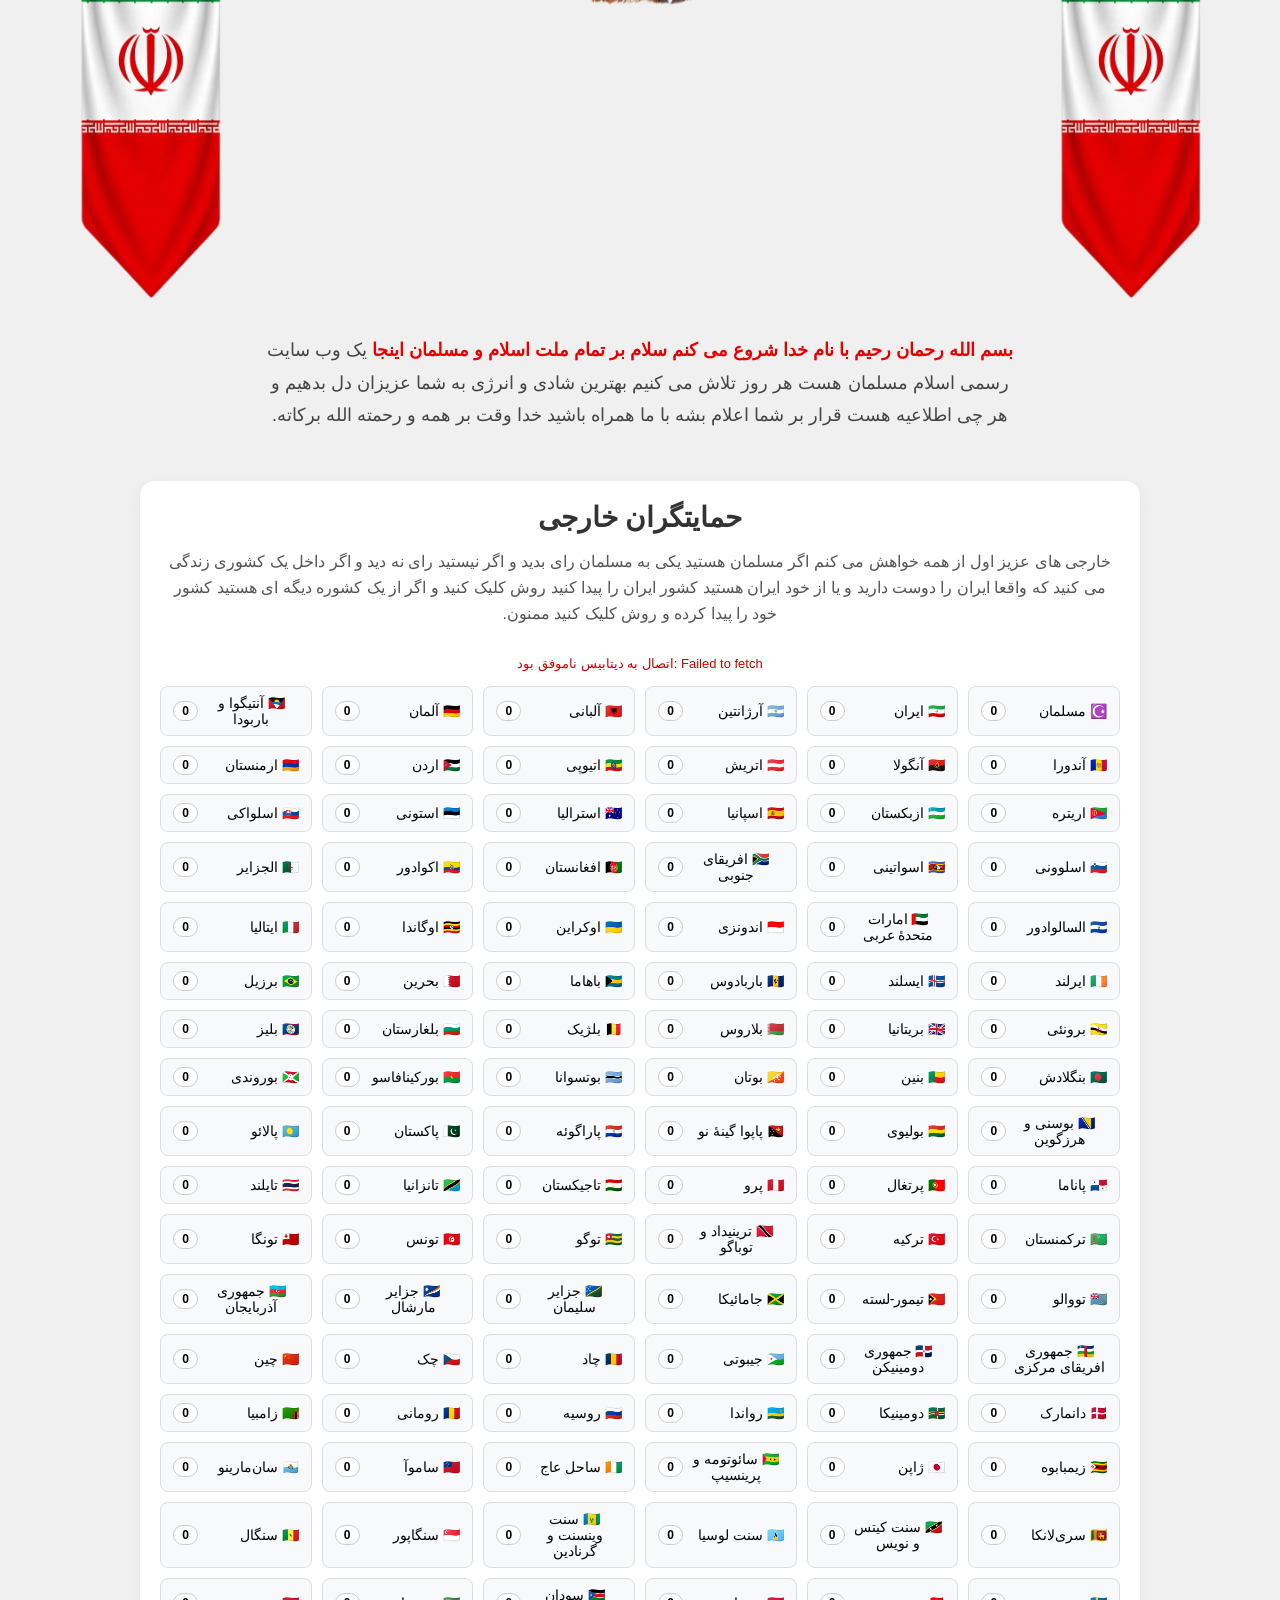
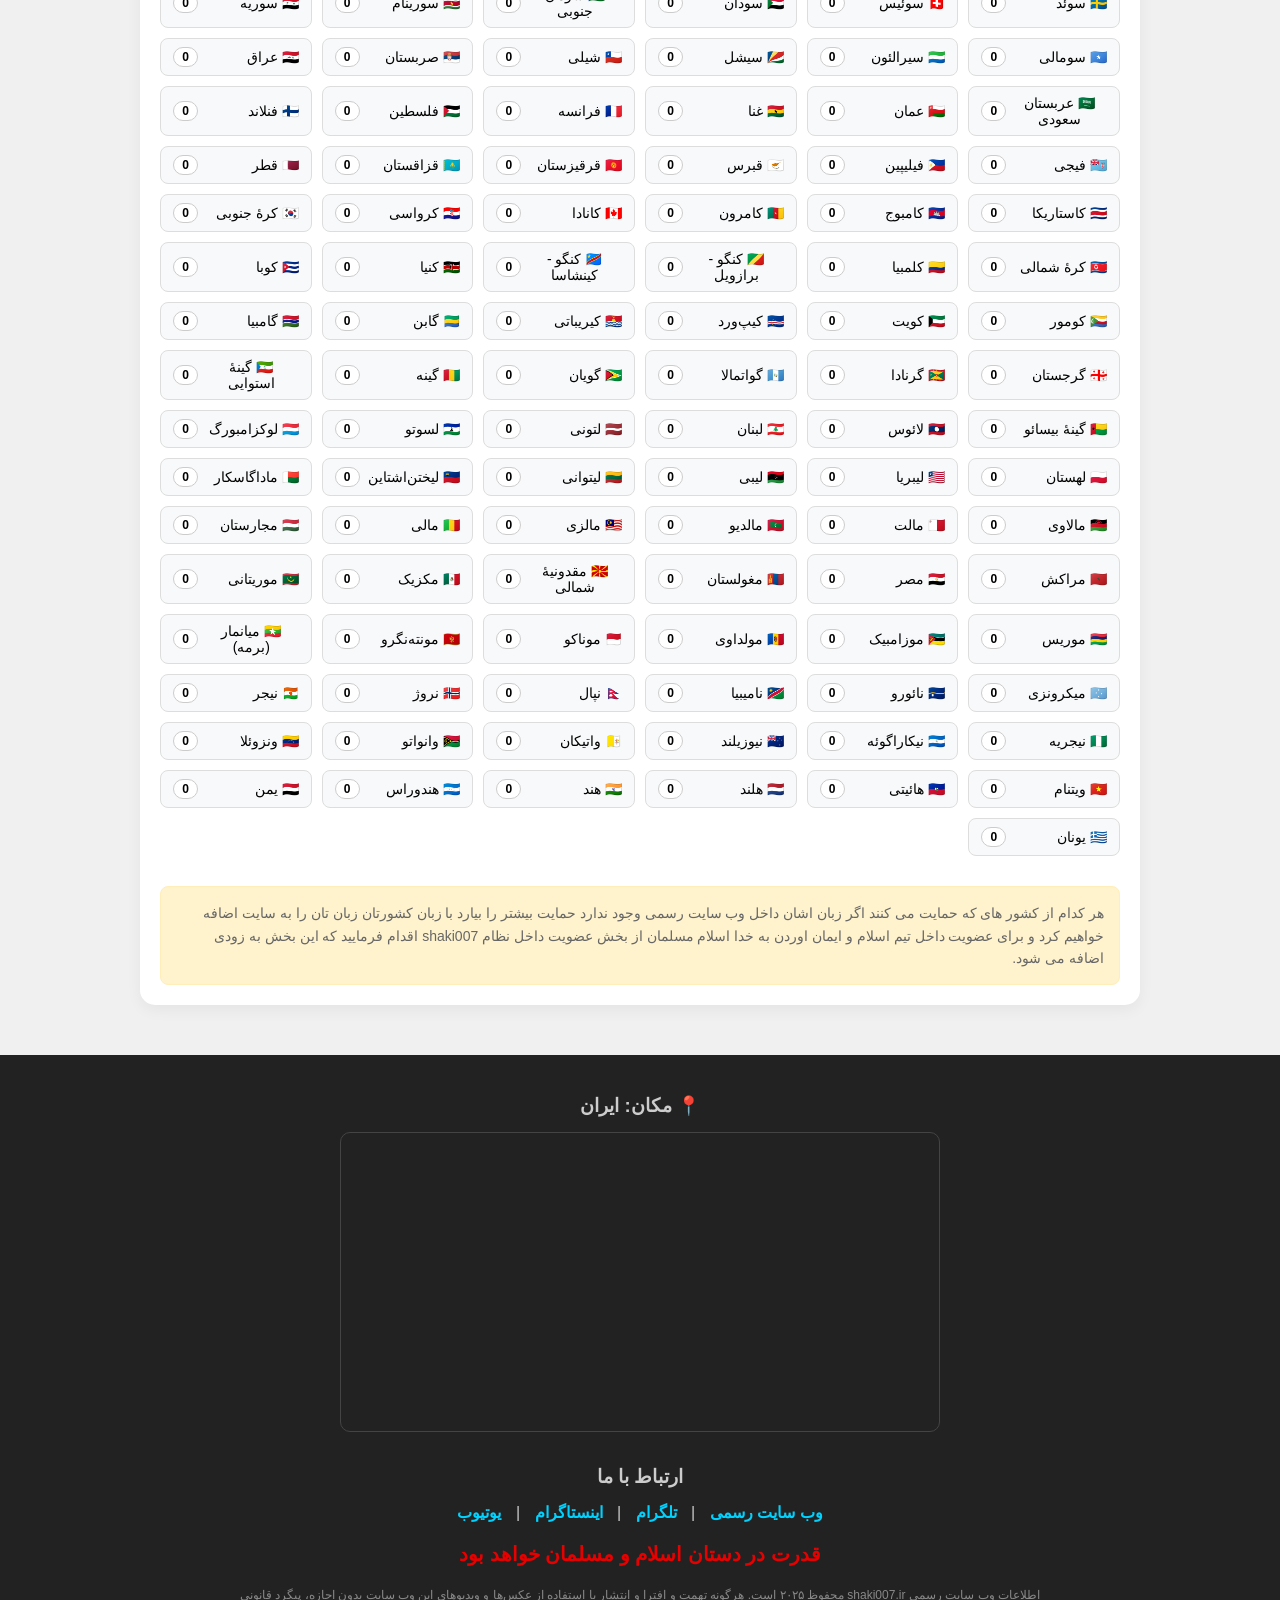
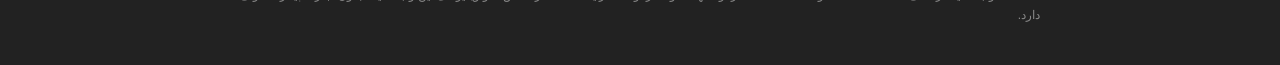
==== commit b0c27889: "Update index.html" ====
--- a/index.html
+++ b/index.html
@@ -1,13 +1,23 @@
 <!DOCTYPE html>
 <html lang="fa" dir="rtl">
-
 <head>
     <meta charset="UTF-8">
     <meta name="viewport" content="width=device-width, initial-scale=1.0">
-    <title>سایت رسمی shaki007</title>
+    <meta name="google-site-verification" content="JD2R-AbdT-e3Kh2Flh7uGiJLC1LR3FxU17mNVUu_0Sw" />
+    <title>shaki007.ir | وب‌سایت رسمی shaki007</title>
+    <meta name="description" content="shaki007.ir وب‌سایت رسمی shaki007؛ اخبار، اطلاعیه‌ها و حمایتگران خارجی از همه کشورها.">
+    <link rel="canonical" href="https://shaki007.ir/">
+    <meta property="og:type" content="website">
+    <meta property="og:site_name" content="shaki007.ir">
+    <meta property="og:title" content="shaki007.ir | وب‌سایت رسمی shaki007">
+    <meta property="og:description" content="وب‌سایت رسمی shaki007؛ اخبار، اطلاعیه‌ها و حمایتگران.">
+    <meta property="og:url" content="https://shaki007.ir/">
+    <meta property="og:image" content="https://shaki007.ir/shaki007.ir.png">
+    <script type="application/ld+json">
+    {"@context":"https://schema.org","@type":"WebSite","name":"shaki007","alternateName":["shaki007.ir","وب‌سایت رسمی shaki007","شاکی ۰۰۷"],"url":"https://shaki007.ir/","inLanguage":["fa","en","ru","zh","ko"]}
+    </script>
     <link rel="stylesheet" href="style.css">
 </head>
-
 <body>
 
     <div id="security-screen" class="security-overlay">
@@ -49,7 +59,7 @@
 
     <div class="logo-bar">
         <div class="hamburger-menu" onclick="toggleMenu()"><span></span><span></span><span></span></div>
-        <div class="main-logo"><img src="./shaki007.ir.png" alt="لوگوی سایت"></div>
+        <div class="main-logo"><img src="./shaki007.ir.png" alt="shaki007.ir"></div>
     </div>
 
     <div class="top-image-banner"><img src="./grok_1795695931432.jpg" alt="بنر"></div>
@@ -57,18 +67,13 @@
     <div class="notification-container" id="news-ticker">
         <div class="news-label" data-i18n="news_label">خبر فوری</div>
         <div class="news-wrapper">
-            <div class="news-track">
-                <span class="news-text" data-i18n="news_text">به‌روزرسانی جدید سایت با موفقیت انجام شد. از صبر و همراهی
-                    شما سپاسگزاریم.</span>
-                <span class="news-text" data-i18n="news_text">به‌روزرسانی جدید سایت با موفقیت انجام شد. از صبر و همراهی
-                    شما سپاسگزاریم.</span>
-            </div>
+            <div class="news-track" id="news-track"></div>
         </div>
     </div>
 
     <section class="profile-section">
-        <div class="profile-circle"><img src="./IMG_20261125_182429_600.jpg" alt="پروفایل من"></div>
-        <h2 class="my-name">shaki007</h2>
+        <div class="profile-circle"><img src="./IMG_20261125_182429_600.jpg" alt="shaki007"></div>
+        <h1 class="my-name">shaki007</h1>
 
         <div class="profile-images">
             <img src="./InShot_20261127_051230944.webp" alt="تصویر راست" class="pi-side">
@@ -77,19 +82,14 @@
         </div>
 
         <div class="welcome-text">
-            <p><span class="red-text" data-i18n="welcome_red">بسم الله رحمان رحیم با نام خدا شروع می کنم سلام بر تمام
-                    ملت اسلام و مسلمان اینجا</span> <span data-i18n="welcome_normal">یک وب سایت رسمی اسلام مسلمان هست هر
-                    روز تلاش می کنیم بهترین شادی و انرژی به شما عزیزان دل بدهیم و هر چی اطلاعیه هست قرار بر شما اعلام
-                    بشه با ما همراه باشید خدا وقت بر همه و رحمته الله برکاته.</span></p>
+            <p><span class="red-text" data-i18n="welcome_red">بسم الله رحمان رحیم با نام خدا شروع می کنم سلام بر تمام ملت اسلام و مسلمان اینجا</span> <span data-i18n="welcome_normal">یک وب سایت رسمی اسلام مسلمان هست هر روز تلاش می کنیم بهترین شادی و انرژی به شما عزیزان دل بدهیم و هر چی اطلاعیه هست قرار بر شما اعلام بشه با ما همراه باشید خدا وقت بر همه و رحمته الله برکاته.</span></p>
         </div>
     </section>
 
     <section class="supporters-section">
         <h2 data-i18n="supporters_title">حمایتگران خارجی</h2>
         <p class="supporters-desc" data-i18n="supporters_desc">
-            خارجی های عزیز اول از همه خواهش می کنم اگر مسلمان هستید یکی به مسلمان رای بدید و اگر نیستید رای نه دید و اگر
-            داخل یک کشوری زندگی می کنید که واقعا ایران را دوست دارید و یا از خود ایران هستید کشور ایران را پیدا کنید روش
-            کلیک کنید و اگر از یک کشوره دیگه ای هستید کشور خود را پیدا کرده و روش کلیک کنید ممنون.
+            خارجی های عزیز اول از همه خواهش می کنم اگر مسلمان هستید یکی به مسلمان رای بدید و اگر نیستید رای نه دید و اگر داخل یک کشوری زندگی می کنید که واقعا ایران را دوست دارید و یا از خود ایران هستید کشور ایران را پیدا کنید روش کلیک کنید و اگر از یک کشوره دیگه ای هستید کشور خود را پیدا کرده و روش کلیک کنید ممنون.
         </p>
 
         <p id="db-status" class="db-status"></p>
@@ -102,37 +102,30 @@
         </div>
 
         <p class="note-text" data-i18n="note_text">
-            هر کدام از کشور های که حمایت می کنند اگر زبان اشان داخل وب سایت رسمی وجود ندارد حمایت بیشتر را بیارد با زبان
-            کشورتان زبان تان را به سایت اضافه خواهیم کرد و برای عضویت داخل تیم اسلام و ایمان اوردن به خدا اسلام مسلمان
-            از بخش عضویت داخل نظام shaki007 اقدام فرمایید که این بخش به زودی اضافه می شود.
+            هر کدام از کشور های که حمایت می کنند اگر زبان اشان داخل وب سایت رسمی وجود ندارد حمایت بیشتر را بیارد با زبان کشورتان زبان تان را به سایت اضافه خواهیم کرد و برای عضویت داخل تیم اسلام و ایمان اوردن به خدا اسلام مسلمان از بخش عضویت داخل نظام shaki007 اقدام فرمایید که این بخش به زودی اضافه می شود.
         </p>
     </section>
 
     <footer class="main-footer">
         <h3 class="location-title" data-i18n="location_iran">📍 مکان: ایران</h3>
         <div class="map-container">
-            <iframe
-                src="https://www.openstreetmap.org/export/embed.html?bbox=44.031%2C25.078%2C63.317%2C39.777&amp;layer=mapnik&amp;marker=32.4279%2C53.6880"
-                style="border: 1px solid #444; border-radius: 10px;"></iframe>
+            <iframe src="https://www.openstreetmap.org/export/embed.html?bbox=44.031%2C25.078%2C63.317%2C39.777&amp;layer=mapnik&amp;marker=32.4279%2C53.6880" style="border: 1px solid #444; border-radius: 10px;"></iframe>
         </div>
         <h3 data-i18n="contact_us">ارتباط با ما</h3>
         <div class="social-links">
             <a href="https://shaki007.ir" target="_blank" rel="noopener" data-i18n="link_site">وب سایت رسمی</a> |
             <a href="https://t.me/yourtelegram" target="_blank" rel="noopener" data-i18n="link_telegram">تلگرام</a> |
-            <a href="https://instagram.com/yourinsta" target="_blank" rel="noopener"
-                data-i18n="link_instagram">اینستاگرام</a> |
+            <a href="https://instagram.com/yourinsta" target="_blank" rel="noopener" data-i18n="link_instagram">اینستاگرام</a> |
             <a href="https://youtube.com/youryt" target="_blank" rel="noopener" data-i18n="link_youtube">یوتیوب</a>
         </div>
         <p class="power-text" data-i18n="power_text">قدرت در دستان اسلام و مسلمان خواهد بود</p>
         <div class="legal-text">
             <p data-i18n="legal_text">
-                اطلاعات وب سایت رسمی shaki007.ir محفوظ ۲۰۲۵ است. هرگونه تهمت و افترا و انتشار یا استفاده از عکس‌ها و
-                ویدیوهای این وب سایت بدون اجازه، پیگرد قانونی دارد.
+                اطلاعات وب سایت رسمی shaki007.ir محفوظ ۲۰۲۵ است. هرگونه تهمت و افترا و انتشار یا استفاده از عکس‌ها و ویدیوهای این وب سایت بدون اجازه، پیگرد قانونی دارد.
             </p>
         </div>
     </footer>
 
     <script src="script.js"></script>
 </body>
-
 </html>
